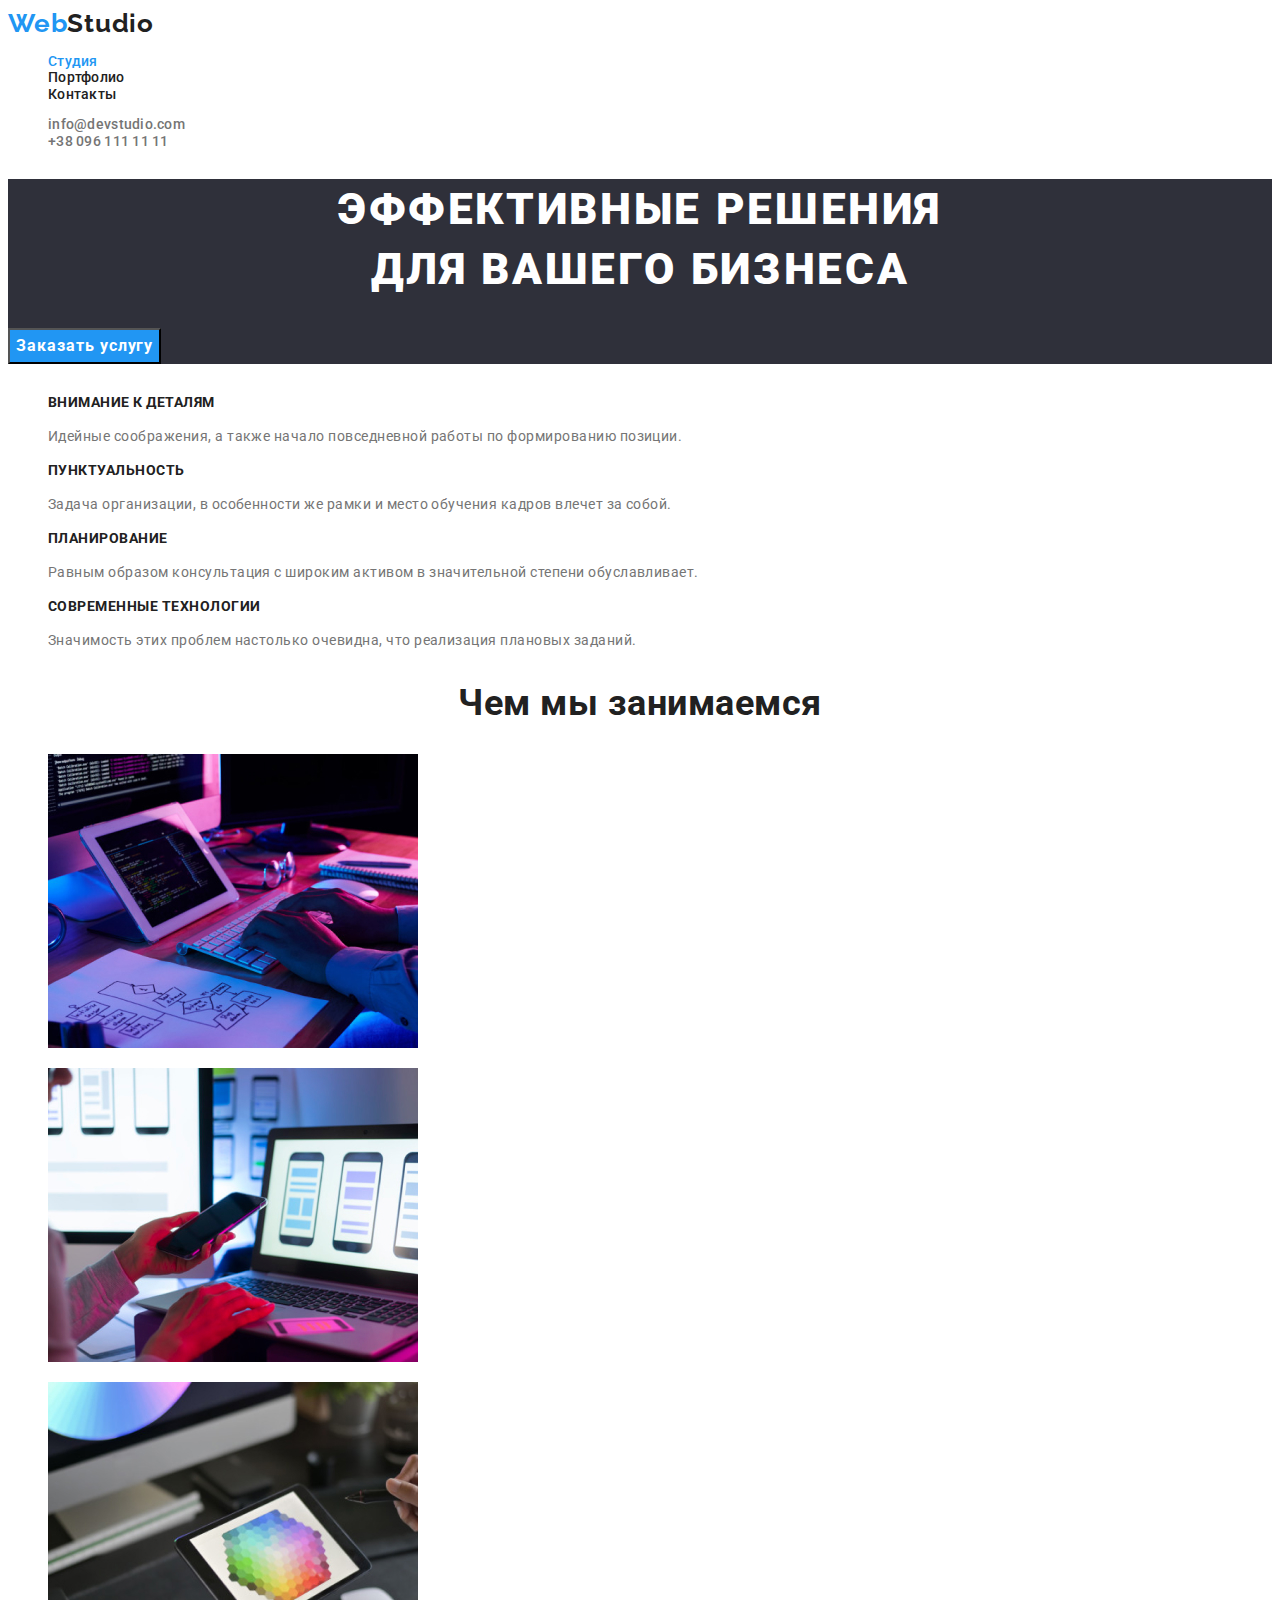
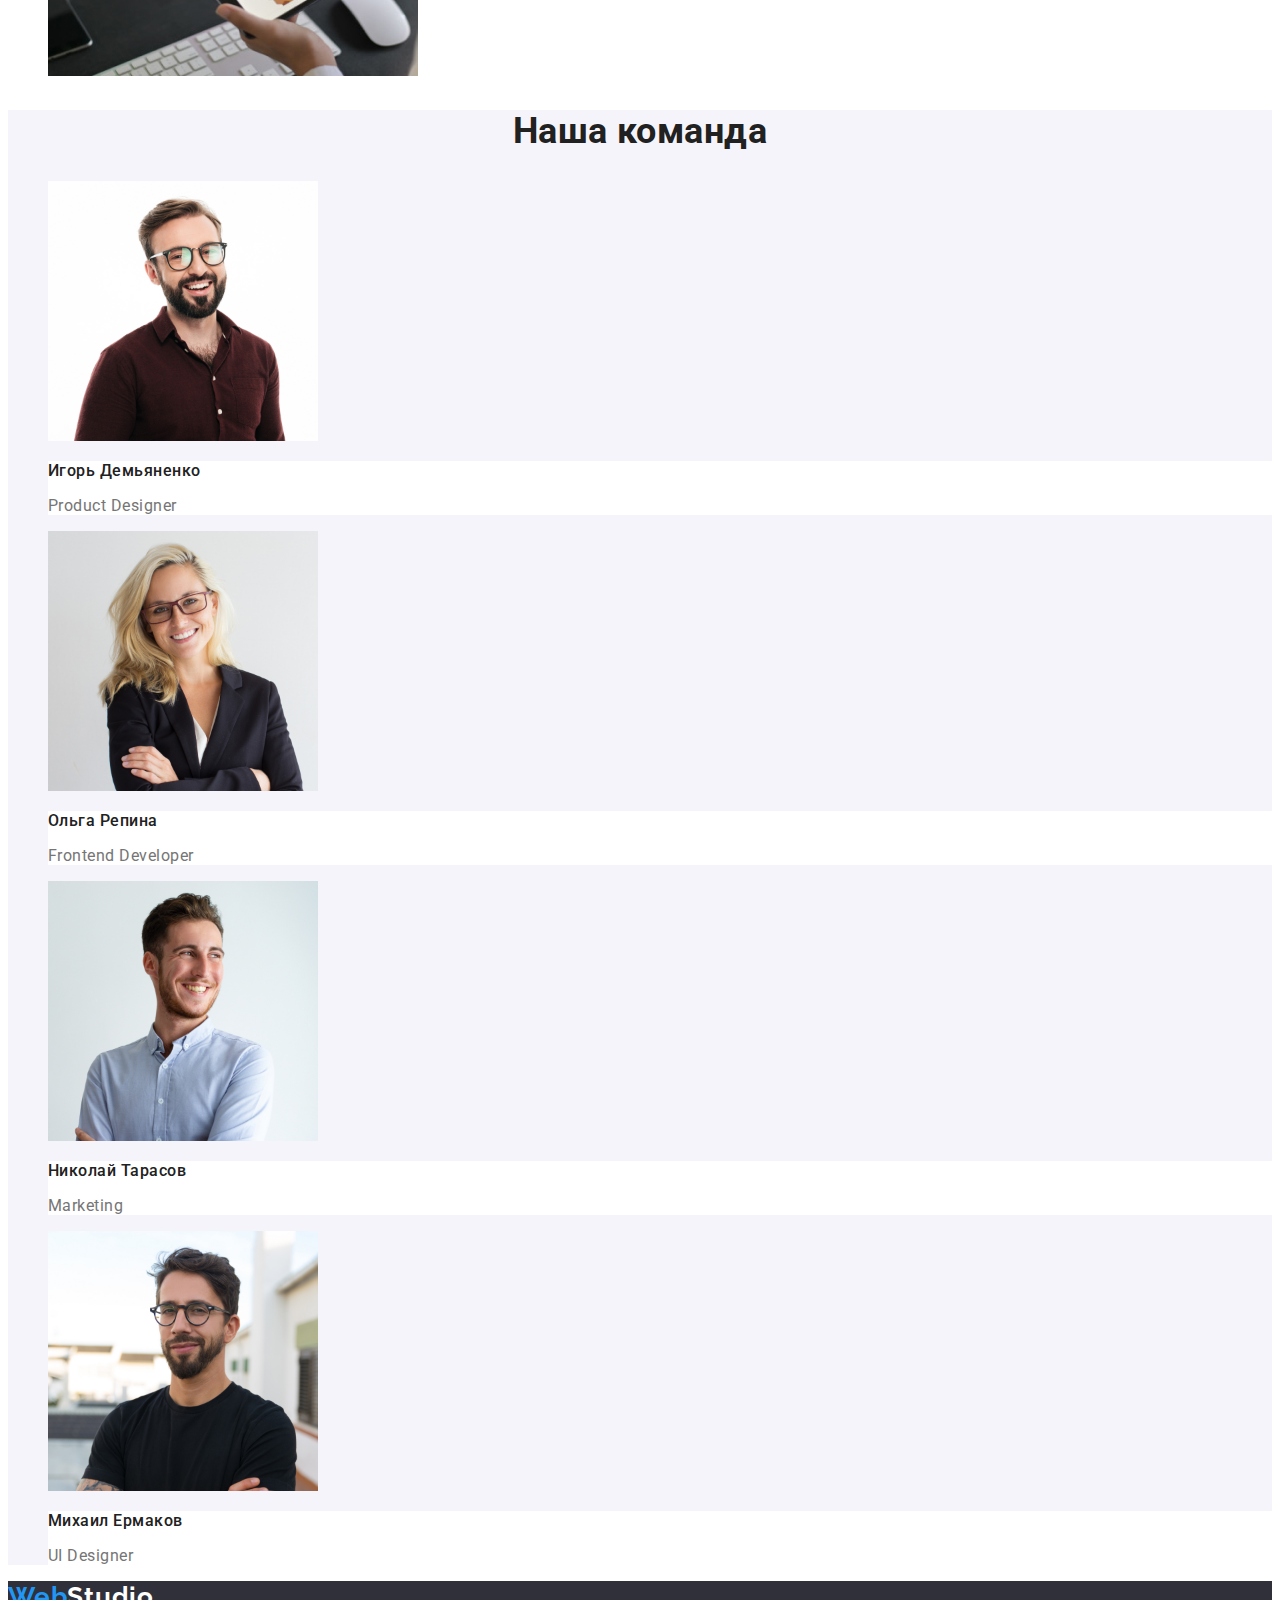
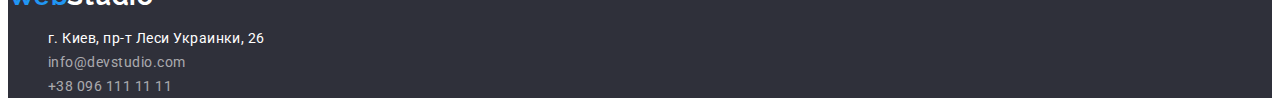
==== index.html @ 6da83bcd "start" ====
<!DOCTYPE html>
<html lang="ru">
<head>
    <meta charset="UTF-8">
    <meta name="viewport" content="width=device-width, initial-scale=1.0">
    <title>HTML</title>
    <link rel="preconnect" href="https://fonts.gstatic.com">
    <link rel="preconnect" href="https://fonts.gstatic.com">
    <link href="https://fonts.googleapis.com/css2?family=Raleway:wght@700&family=Roboto:wght@400;500;700;900&display=swap" rel="stylesheet">
    <link rel="stylesheet" href="./css/style.css">    
</head>
<body>
    <!--Хедер-->
    <header class="page-header">        
        <nav>
            <a class="logo" href=""><span class="logo-blue">Web</span><span class="logo-black">Studio</span></a>
            <ul class="site-nav list">                
                <li><a href="" class="link current">Студия</a></li>
                <li><a href="./portfolio.html" class="link">Портфолио</a></li>
                <li><a href="" class="link">Контакты</a></li>
            </ul>
        </nav>
        <ul class="auth-nav list">
           <li><a href="info@devstudio.com"  class="link">info@devstudio.com</a></li>
           <li><a href="tel:+380961111111"  class="link">+38 096 111 11 11</a></li>
        </ul>

    </header>
    <main>
        <!--Секция "Герой"-->
        <section class="hero" >
            <h1 class="hero-title">Эффективные решения <br> для вашего бизнеса</h1>
            <button type="button" class="button"><span>Заказать услугу</span></button>
        </section>
        <!--Features-->
        <section class="section features">
            <h2 class="section-title"></h2>
            <ul class="feature-list">
                <li>
                    <h3 class="title">внимание к деталям</h3>
                    <p class="text">Идейные соображения, а также начало повседневной работы по формированию позиции.</p>
                </li>
                <li>
                    <h3 class="title">Пунктуальность</h3>
                    <p class="text">Задача организации, в особенности же рамки и место обучения кадров влечет за собой.</p>
                 </li>
                <li>
                    <h3 class="title">Планирование</h3>
                    <p class="text">Равным образом консультация с широким активом в значительной степени обуславливает.</p>
                 </li>
                <li>
                    <h3 class="title">Современные технологии</h3>
                    <p class="text">Значимость этих проблем настолько очевидна, что реализация плановых заданий.</p>
                 </li>
            </ul>
        </section>
        <!--Чем мы занимаемcя-->
        <section class="section progects">
            <h2 class="section-title">Чем мы занимаемся</h2>
            <ul>
                <li>
                    <img src="images/box1.jpg" alt="box1" width="370">
                </li>
            </ul>
            <ul>
                <li>
                    <img src="images/box2.jpg" alt="box2" width="370">
                </li>
            </ul>
            <ul>
                <li>
                    <img src="images/box3.jpg" alt="box3" width="370">
                </li>
            </ul>
        </section>
        <!--Наша команда-->
        <section  class="section team">
            <h2 class="section-title">Наша команда</h2>
            <ul>
                <li>
                    <img src="images/Igor_Demyanenko.jpg" alt="Игорь Демьяненко" width="270">
                   <div class="card">
                        <p class="name">Игорь Демьяненко</p>
                        <p class="position">Product Designer</p>                        
                    </div>
                </li>
                <li>
                    <img src="images/Olga_Repina.jpg" alt="Ольга Репина" width="270">
                   <div class="card">
                        <h3 class="name">Ольга Репина</h3>
                        <p class="position">Frontend Developer</p>                       
                    </div>
                </li>
                <li>
                    <img src="images/Nikolay_Tarasov.jpg" alt="Николай Тарасов" width="270">
                   <div class="card">
                        <h3 class="name">Николай Тарасов</h3>
                        <p class="position">Marketing</p>                        
                    </div>
                </li>
                <li>
                    <img src="images/Mihail_Yermakov.jpg" alt="Михаил Ермаков" width="270">
                   <div class="card">
                        <h3 class="name">Михаил Ермаков</h3>
                        <p class="position">UI Designer</p>                        
                    </div>
                </li>
            </ul>
           
        </section>
    </main>
    <!--Подвал-->
    <footer class="page-footer">
        <a class="logo" href=""><span class="logo-blue">Web</span><span class="logo-white">Studio</span></a>
        <address>
            <ul class="footer">
                 <li><a href="" class="address-link">г. Киев, пр-т Леси Украинки, 26</a></li>                    
                <li><a href="info@devstudio.com" class="link">info@devstudio.com</a></li>
                <li><a href="tel:+380961111111" class="link">+38 096 111 11 11</a></li>
            </ul>
        </address>
    </footer>
</body>
</html>
---- css/style.css ----
/*Цвет лого
черный #000000
синий #2196F3*/

/*цвет основного текста #757575 */

/* Вторичный текст #212121 */

/* фон секции Хедер, карточки команды #FFFFFF */

/*цвет акцента #2196F3 */

/* фон секций Особенности Чем мы занимаемся #E5E5E5
*/

/*вторичный цвет секция наша команда #F5F4FA */

/* задний фон */

/* фон секции Герой, Футер #2F303A */




/* foter
адрес #FFFFFF 100%
ссылки #FFFFFF 60% = rgba(255,255,255,0.6)
*/

:root{
    --primary-text-color: #757575;
    --title-text-color: #212121;
    --blue-color: #2196F3;
    --footer-link: rgba(255,255,255,0.6);
    --primary-white-color: #FFFFFF; 
    --secondary--white-color: #F5F4FA;   
    --third-white-color: #E5E5E5;
    --primary-black-color: #2F303A;
}

body {
    font-family: 'Roboto', 'Roboto Condensed', 'Merriweather Sans', 'Arial', 'Helvetica', 'Tahoma', sans-serif;
    font-weight: normal;
    letter-spacing: 0.03em;
    color: var(--primary-text-color);
    background-color: var(--primary-white-color);
    
}

.logo {
    font-family: 'Raleway', 'EB Garamond', 'Libre Baskerville', serif;
    font-weight: 700;
    font-size: 26px;
    line-height: 1.1925;
    letter-spacing: 0.03em;
}
.page-header .logo-blue { 
    color: var(--blue-color); 
}
.page-header .logo-black {
    color: var(--title-text-color);
 }
.page-footer .logo-blue { 
    color: var(--blue-color);
}
.page-footer .logo-white {
    color: var(--primary-white-color);
 }

ul { list-style: none; }

a { text-decoration: none; } 

/* Site nav */

.list{
    font-weight: 500;
    font-size: 14px;
    line-height: 1.172;
    letter-spacing: 0.02em;
}

.site-nav .link {
    color: var(--title-text-color);
}

.site-nav .link:hover,
.site-nav .link:focus {
    color: var(--blue-color);
}

.site-nav .link.current {
    color: var(--blue-color);
}

.auth-nav .link {
    color: var(--primary-text-color);
}

.auth-nav .link:hover,
.auth-nav .link:focus {
    color: var(--blue-color);
}

/* Hero */

.hero-title {
    font-weight: 900;
    font-size: 44px;
    line-height: 1.364;
    letter-spacing: 0.06em;
    text-transform: uppercase;
    text-align: center;
    color: var(--primary-white-color); 
}

.hero {
    background-color: var(--primary-black-color);
}

/*Button*/


.hero .button,
.hero > span {
    font-family: inherit;
    font-style: normal;
    font-weight: 700;
    font-size: 16px;
    line-height: 1.875;
    letter-spacing: 0.06em; 
    color: var(--primary-white-color);
    background-color: var(--blue-color);
       
}

.hero .button:hover,
.hero .button:focus {
    color: var(--title-text-color);
    background-color: var(--secondary--white-color);
}

/* Features */

.feature-list .title {
    font-weight: 700;
    font-size: 14px;
    line-height: 1.14286;
    text-transform:uppercase;
    color: var(--title-text-color);
    
}

.feature-list .text{
    font-size: 14px;
    line-height: 1.7143;   
}

.section.features,
.section.progects {
    background-color: var(--primary-white-color);
}

/* Чем мы занимаемcя */
.section-title {
    font-weight: 700;
    font-size: 36px;
    line-height: 1.166666666;
    text-align: center;
    color: var(--title-text-color);
}

/* Team */

.card .name{
    font-weight: 500;
    font-size: 16px;
    line-height: 1.1875;
    color: var(--title-text-color);
}

.card .position{
    font-size: 16px;
    line-height: 1.1875;
}
section.team {
    background-color: var(--secondary--white-color);
}

section .card {
    background-color: var(--primary-white-color);
}

/* Footer */

.footer {
    font-style: normal;
    font-size: 14px;
    line-height: 1.7143;
}
.footer .address-link {
    color: var(--primary-white-color);
}
.footer .link {
    color: var(--footer-link);
}

.page-footer {
    background-color: var(--primary-black-color);
}

/* Page-2*/

/* Чем мы занимаемcя */
 
.site-buttons .button,
.site-buttons > span {
    font-family: inherit;
    font-style: normal;
    font-weight: 500;
    font-size: 16px;
    line-height: 1.625;
    letter-spacing: 0.03em;
    color: var(--title-text-color);
    background-color: var(--secondary--white-color);
        
}

 .site-buttons .button:hover,
 .site-buttons .button:focus {
    color: var(--primary-white-color);
    background-color: var(--blue-color);
}

/* Портфолио */

.section-title-progects {
    font-weight: 700;
    font-size: 18px;
    line-height: 2;
    letter-spacing: 0.06em;
    color: var(--title-text-color);
     
}

.section-progects-content{
    font-size: 16px;
    line-height: 1.875;
}
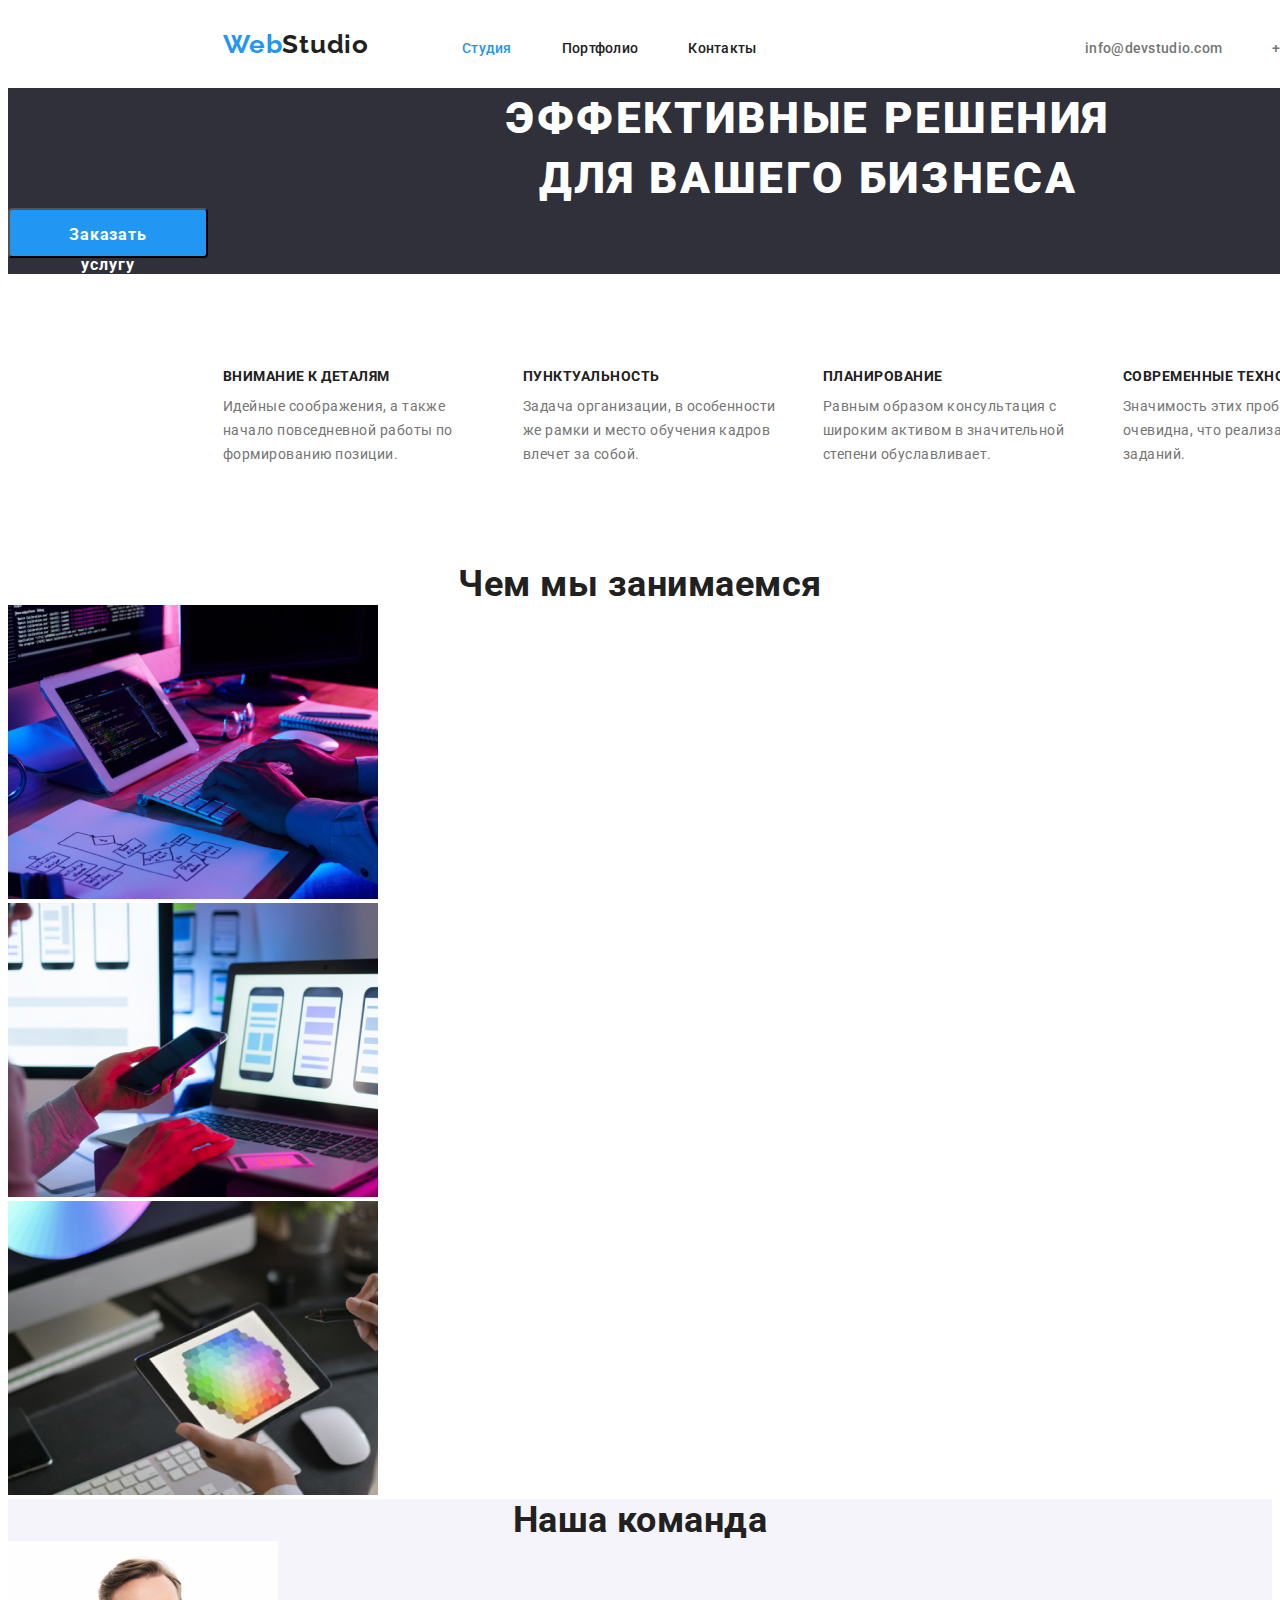
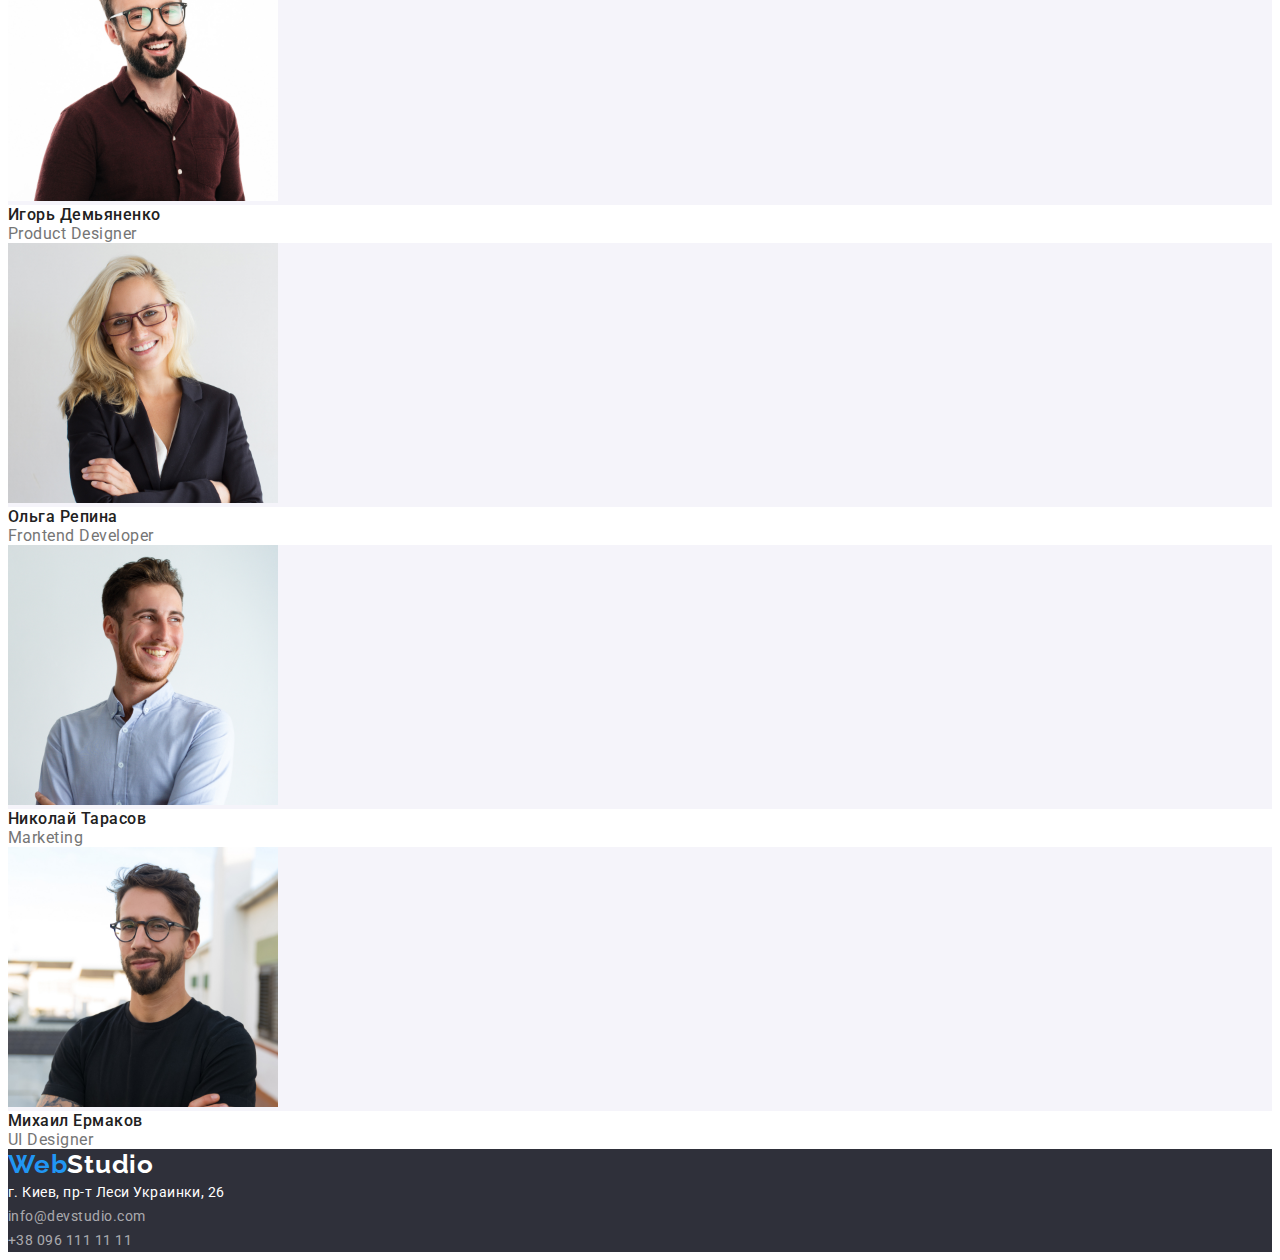
==== commit 00e36928: "flex (fatures)" ====
--- a/index.html
+++ b/index.html
@@ -5,25 +5,28 @@
     <meta name="viewport" content="width=device-width, initial-scale=1.0">
     <title>HTML</title>
     <link rel="preconnect" href="https://fonts.gstatic.com">
-    <link rel="preconnect" href="https://fonts.gstatic.com">
     <link href="https://fonts.googleapis.com/css2?family=Raleway:wght@700&family=Roboto:wght@400;500;700;900&display=swap" rel="stylesheet">
+    <link rel="stylesheet" href="https://cdnjs.cloudflare.com/ajax/libs/modern-normalize/1.0.0/modern-normalize.min.css" integrity="sha512-ISS7cAi1PEhQ8jnbJpJZMd29NlhNj4AWYyLOSp2CE/CsHxTCu+r+t0D2yoJudVrd0/8fTVPUVDzY5Tvli75u/g==" crossorigin="anonymous" />
     <link rel="stylesheet" href="./css/style.css">    
 </head>
 <body>
     <!--Хедер-->
-    <header class="page-header">        
-        <nav>
+    <header class="page-header">         
+        <nav class="main-nav">
             <a class="logo" href=""><span class="logo-blue">Web</span><span class="logo-black">Studio</span></a>
-            <ul class="site-nav list">                
-                <li><a href="" class="link current">Студия</a></li>
-                <li><a href="./portfolio.html" class="link">Портфолио</a></li>
-                <li><a href="" class="link">Контакты</a></li>
+            
+            <ul class="site-nav list">
+                <li class="item"><a href="" class="link current">Студия</a></li>                
+                <li class="item"><a href="./portfolio.html" class="link">Портфолио</a></li>
+                <li class="item"><a href="" class="link">Контакты</a></li>                
             </ul>
+            
+            <ul class="auth-nav list">
+                <li class="item"><a href="info@devstudio.com"  class="link">info@devstudio.com</a></li>
+                <li class="item"><a href="tel:+380961111111"  class="link">+38 096 111 11 11</a></li>
+             </ul>
         </nav>
-        <ul class="auth-nav list">
-           <li><a href="info@devstudio.com"  class="link">info@devstudio.com</a></li>
-           <li><a href="tel:+380961111111"  class="link">+38 096 111 11 11</a></li>
-        </ul>
+        
 
     </header>
     <main>
@@ -36,19 +39,19 @@
         <section class="section features">
             <h2 class="section-title"></h2>
             <ul class="feature-list">
-                <li>
+                <li class="feature card">
                     <h3 class="title">внимание к деталям</h3>
                     <p class="text">Идейные соображения, а также начало повседневной работы по формированию позиции.</p>
                 </li>
-                <li>
+                <li class="feature card">
                     <h3 class="title">Пунктуальность</h3>
                     <p class="text">Задача организации, в особенности же рамки и место обучения кадров влечет за собой.</p>
                  </li>
-                <li>
+                <li class="feature card">
                     <h3 class="title">Планирование</h3>
                     <p class="text">Равным образом консультация с широким активом в значительной степени обуславливает.</p>
                  </li>
-                <li>
+                <li class="feature card">
                     <h3 class="title">Современные технологии</h3>
                     <p class="text">Значимость этих проблем настолько очевидна, что реализация плановых заданий.</p>
                  </li>
--- a/css/style.css
+++ b/css/style.css
@@ -26,6 +26,24 @@
 адрес #FFFFFF 100%
 ссылки #FFFFFF 60% = rgba(255,255,255,0.6)
 */
+
+html {
+    box-sizing: border-box;
+}
+*,
+*::before,
+*::after {
+    box-sizing: inherit;
+}
+
+h1,
+h2,
+h3,
+p,
+li {
+    margin: 0;
+    padding: 0;
+}
 
 :root{
     --primary-text-color: #757575;
@@ -47,6 +65,10 @@
     
 }
 
+.page-header {
+    display: flexbox;
+    justify-content: center;
+}
 .logo {
     font-family: 'Raleway', 'EB Garamond', 'Libre Baskerville', serif;
     font-weight: 700;
@@ -67,11 +89,45 @@
     color: var(--primary-white-color);
  }
 
-ul { list-style: none; }
+ul {
+    padding: 0;
+    margin: 0;
+    list-style: none;
+}
 
 a { text-decoration: none; } 
 
 /* Site nav */
+
+.page-header {
+    width: 1600px;
+}
+
+.main-nav {
+    display: flex;
+    align-items: baseline;    
+    margin-left: 215px;
+    margin-right: 215px;    
+}
+
+.site-nav {
+    display: flex; 
+    margin-left: 93px;
+
+}
+
+.site-nav .item + .item {    
+    margin-left: 50px;
+}
+
+.auth-nav {
+    display: flex;  
+    margin-left: auto;   
+}
+
+.auth-nav .item + .item {    
+    margin-left: 50px;
+}
 
 .list{
     font-weight: 500;
@@ -81,6 +137,10 @@
 }
 
 .site-nav .link {
+    display: block;
+    padding-top: 32px;
+    padding-bottom: 32px;
+
     color: var(--title-text-color);
 }
 
@@ -114,12 +174,31 @@
     color: var(--primary-white-color); 
 }
 
-.hero {
+.hero {    
+    width: 1600px;
+    height: 600;
+    
+    display: box;
+    justify-content: center;
+
     background-color: var(--primary-black-color);
 }
 
+.section .hero {
+    display: box;
+
+}
+
 /*Button*/
 
+.button {
+    display: flexbox;
+    justify-content: center;
+    padding: 20px 40px;
+    width: 200px;
+    height: 50px;
+    border-radius: 4px;
+}
 
 .hero .button,
 .hero > span {
@@ -131,16 +210,50 @@
     letter-spacing: 0.06em; 
     color: var(--primary-white-color);
     background-color: var(--blue-color);
+
+    display: flexbox;
+    justify-content: center;
+    padding: 10px 32px;
+    border-radius: 4px;
+    
        
 }
+
 
 .hero .button:hover,
 .hero .button:focus {
     color: var(--title-text-color);
     background-color: var(--secondary--white-color);
+
+    display: flexbox;
+    justify-content: center;
+    padding: 20px 40px;
+    border-radius: 4px;
 }
 
 /* Features */
+.feature-list {
+    display: flex;
+    flex-wrap: wrap;
+    width: 1600px;
+    margin-top: 94px;
+    margin-bottom: 94px;
+    margin-left: 215px;
+    margin-right: 215px;
+}
+
+.features .card {
+    width:270px;
+    height: 101px;
+}
+
+.features .card + .card {
+    margin-left: 30px;
+}
+
+.features .title {
+    margin-bottom: 10px;
+}
 
 .feature-list .title {
     font-weight: 700;
@@ -230,6 +343,12 @@
  .site-buttons .button:focus {
     color: var(--primary-white-color);
     background-color: var(--blue-color);
+    
+}
+.site-buttons {
+    display: flex;
+    align-items: center;
+    padding: 6px 22px;
 }
 
 /* Портфолио */
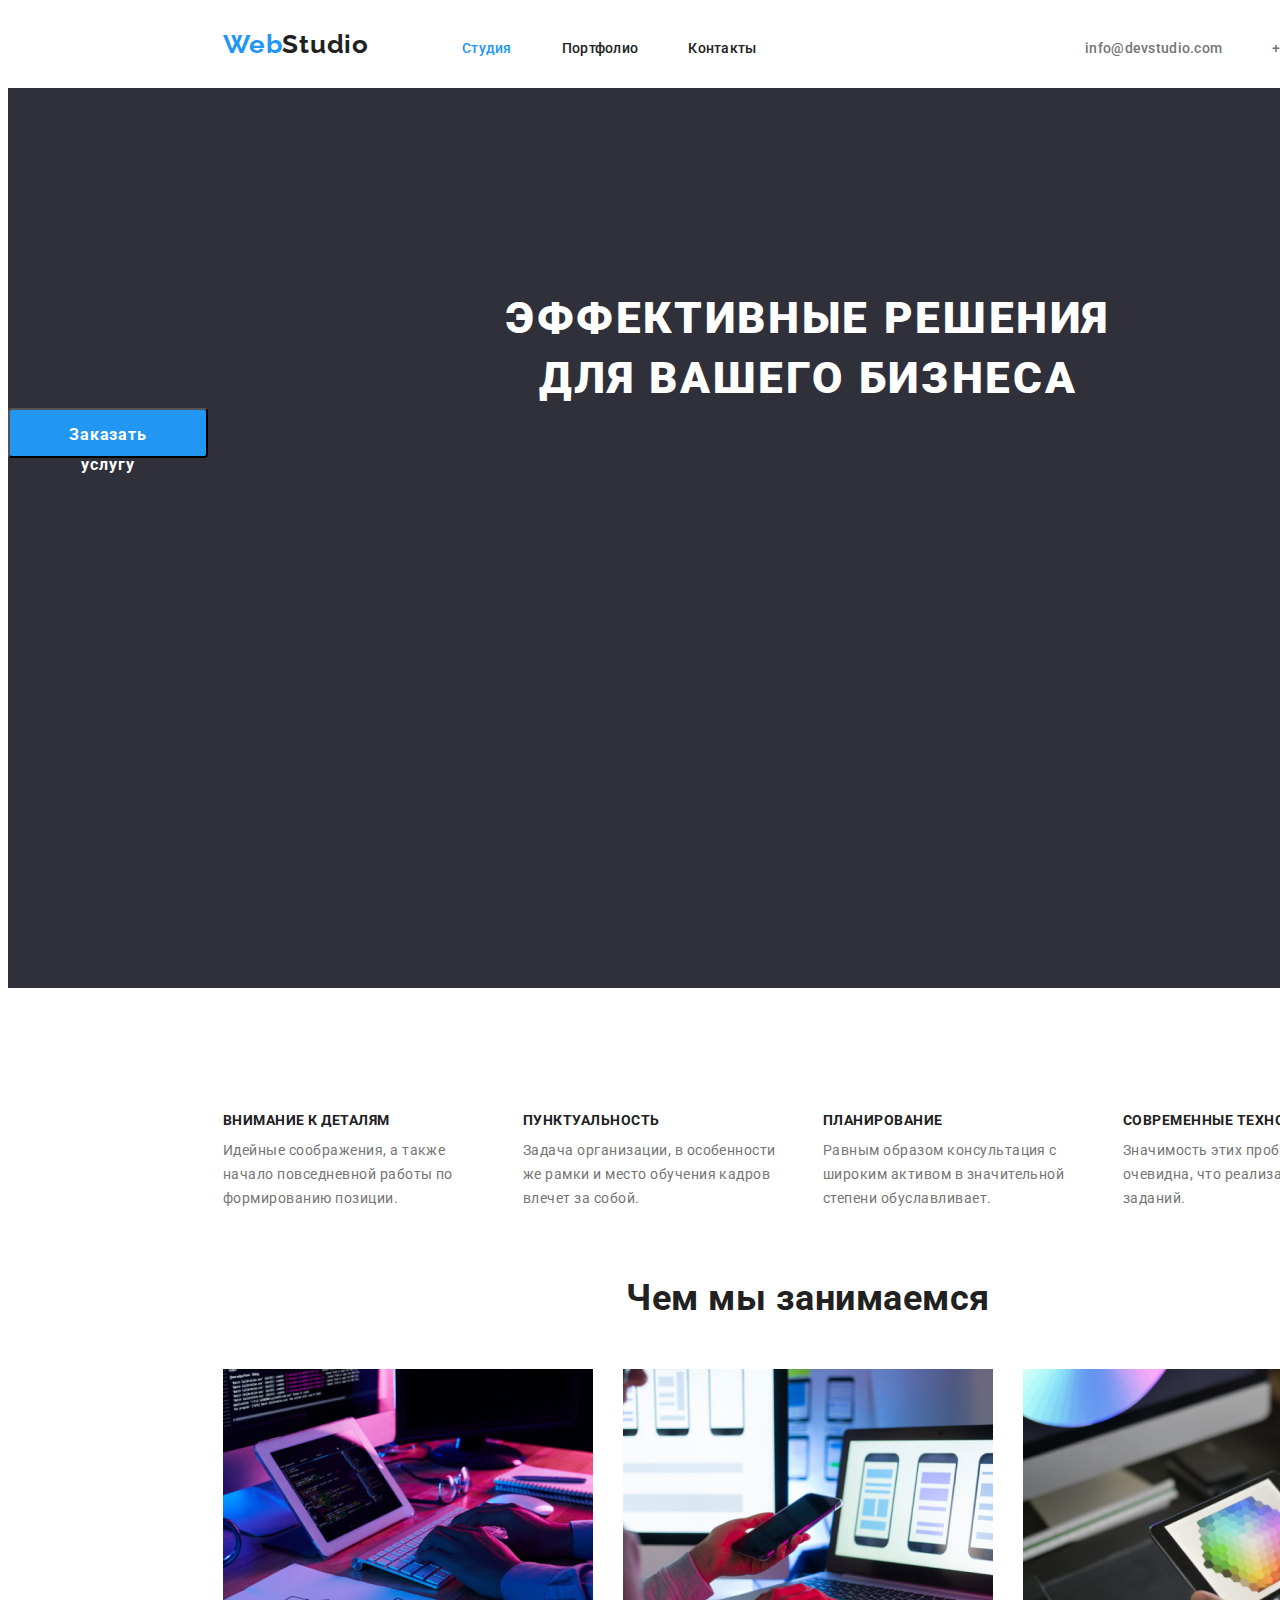
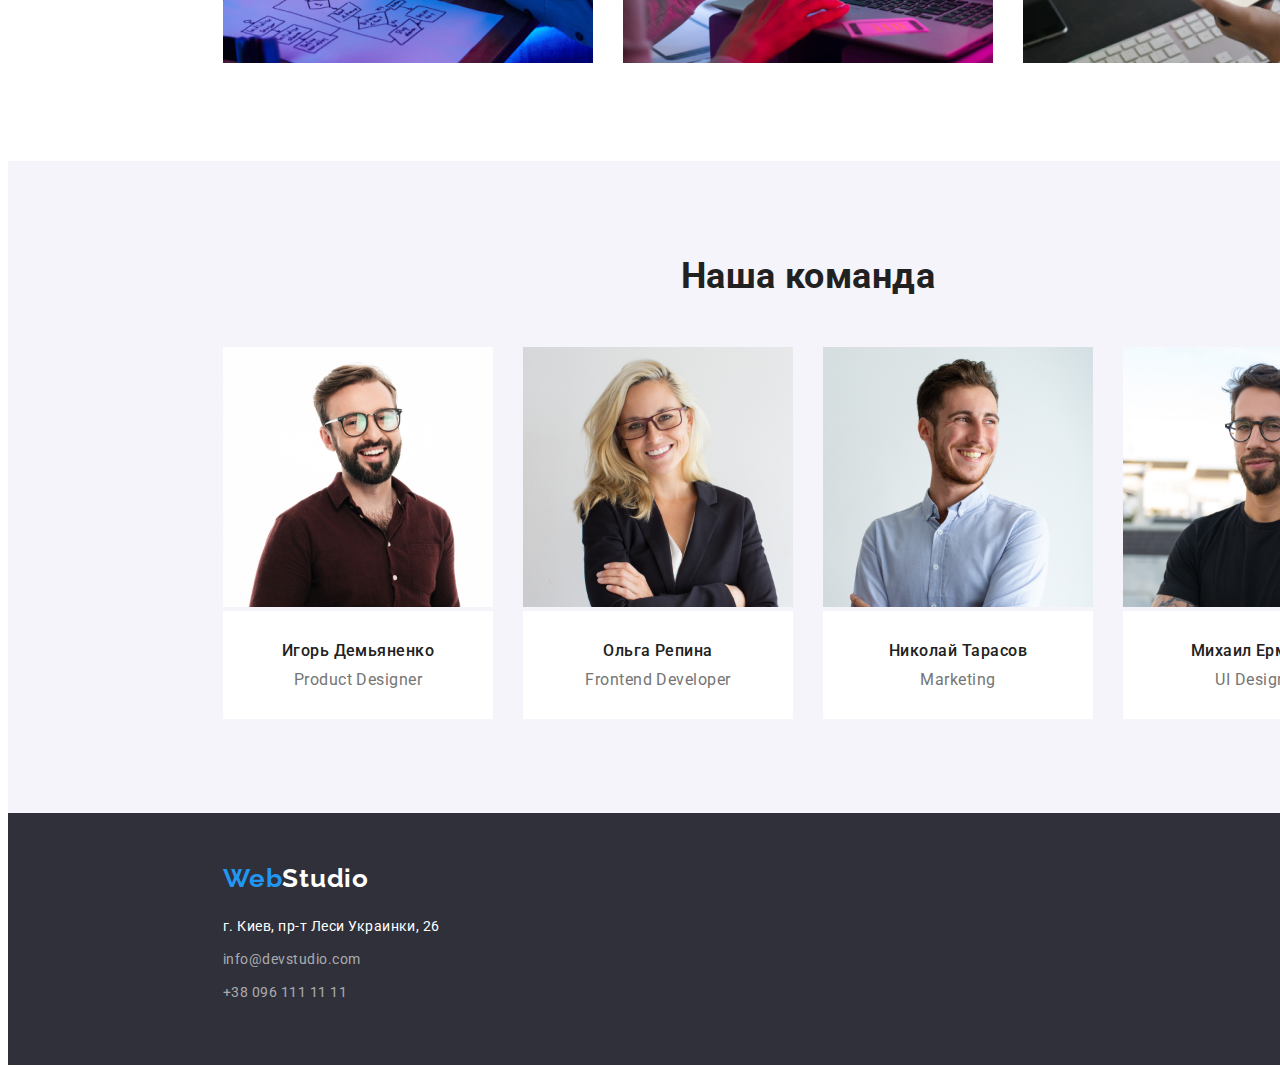
==== commit 65d844c1: "flex" ====
--- a/index.html
+++ b/index.html
@@ -60,26 +60,24 @@
         <!--Чем мы занимаемcя-->
         <section class="section progects">
             <h2 class="section-title">Чем мы занимаемся</h2>
-            <ul>
-                <li>
+
+            <ul class="progects-pictures">
+                <li class="progects pictures">
                     <img src="images/box1.jpg" alt="box1" width="370">
                 </li>
-            </ul>
-            <ul>
                 <li>
                     <img src="images/box2.jpg" alt="box2" width="370">
                 </li>
-            </ul>
-            <ul>
                 <li>
                     <img src="images/box3.jpg" alt="box3" width="370">
                 </li>
             </ul>
+
         </section>
         <!--Наша команда-->
         <section  class="section team">
             <h2 class="section-title">Наша команда</h2>
-            <ul>
+            <ul class="team-cards">
                 <li>
                     <img src="images/Igor_Demyanenko.jpg" alt="Игорь Демьяненко" width="270">
                    <div class="card">
@@ -117,7 +115,7 @@
         <a class="logo" href=""><span class="logo-blue">Web</span><span class="logo-white">Studio</span></a>
         <address>
             <ul class="footer">
-                 <li><a href="" class="address-link">г. Киев, пр-т Леси Украинки, 26</a></li>                    
+                <li><a href="" class="address-link">г. Киев, пр-т Леси Украинки, 26</a></li>                    
                 <li><a href="info@devstudio.com" class="link">info@devstudio.com</a></li>
                 <li><a href="tel:+380961111111" class="link">+38 096 111 11 11</a></li>
             </ul>
--- a/css/style.css
+++ b/css/style.css
@@ -29,6 +29,8 @@
 
 html {
     box-sizing: border-box;
+   margin:0:
+    padding: 0;
 }
 *,
 *::before,
@@ -40,7 +42,10 @@
 h2,
 h3,
 p,
-li {
+ul,
+li,
+img,
+a {
     margin: 0;
     padding: 0;
 }
@@ -57,6 +62,8 @@
 }
 
 body {
+    width: 1600px;
+
     font-family: 'Roboto', 'Roboto Condensed', 'Merriweather Sans', 'Arial', 'Helvetica', 'Tahoma', sans-serif;
     font-weight: normal;
     letter-spacing: 0.03em;
@@ -165,6 +172,7 @@
 /* Hero */
 
 .hero-title {
+    display: block;
     font-weight: 900;
     font-size: 44px;
     line-height: 1.364;
@@ -174,26 +182,27 @@
     color: var(--primary-white-color); 
 }
 
-.hero {    
+.hero {  
+  
+    display: box;
+    justify-content: center;
     width: 1600px;
-    height: 600;
-    
-    display: box;
-    justify-content: center;
+    height: 900px;
+    padding-top: 200px;
+    padding-bottom: 200px;
 
     background-color: var(--primary-black-color);
 }
 
-.section .hero {
-    display: box;
-
-}
+
 
 /*Button*/
 
 .button {
     display: flexbox;
     justify-content: center;
+    margin-left: auto;
+    margin-right: auto;
     padding: 20px 40px;
     width: 200px;
     height: 50px;
@@ -275,17 +284,85 @@
 }
 
 /* Чем мы занимаемcя */
-.section-title {
+
+.section .progects {
+    display: box;
+
+}
+
+.progects .section-title {    
+    
+    margin-bottom: 50px;   
+    text-align: center;
+
     font-weight: 700;
     font-size: 36px;
     line-height: 1.166666666;
+    
+    color: var(--title-text-color);
+}
+
+.progects-pictures {
+    display: flex;
+    justify-content: center;
+}
+
+.progects-pictures li + li {
+    margin-left: 30px;
+}
+
+.section.progects {
+    margin-bottom: 94px;   
+
+}
+
+/* Team */
+
+.section.team {
+    display: block; 
+    justify-content: center;   
+    padding-top: 94px;
+    padding-bottom: 94px;
+}
+
+.team .section-title {
+    display: block;
+    
+    text-align: center; 
+    width: 270px;   
+    margin-bottom: 50px;
+    margin-left: auto;
+    margin-right: auto;
+
+    font-weight: 700;
+    font-size: 36px;
+    line-height: 1.166666666;
+    
+    color: var(--title-text-color);
+}
+
+.team-cards li {
+    display: block;
+    width: 270px;  
     text-align: center;
-    color: var(--title-text-color);
-}
-
-/* Team */
+
+}
+
+.team-cards {
+    display: flex;
+    justify-content: center;
+}
+
+.team-cards li + li {
+    margin-left: 30px;
+}
+.team-cards img {
+    padding-bottom: 0px;
+}
 
 .card .name{
+    
+    padding-bottom: 10px;
     font-weight: 500;
     font-size: 16px;
     line-height: 1.1875;
@@ -301,16 +378,42 @@
 }
 
 section .card {
+    padding-top: 30px;
+    padding-bottom: 30px;
     background-color: var(--primary-white-color);
 }
 
 /* Footer */
 
-.footer {
+.page-footer {
+    height: 252px;
+}
+ 
+.page-footer .logo {
+    display: block;
+    padding-top: 50px;
+    padding-bottom: 20px;
+}
+
+.footer {    
+    margin-bottom: 60px;
     font-style: normal;
     font-size: 14px;
     line-height: 1.7143;
 }
+
+.footer li + li {
+    display: block;
+    margin-top: 9px;
+}
+
+.page-footer .logo,
+.page-footer .footer {
+    margin-left: 215px;
+ 
+ }
+ 
+ 
 .footer .address-link {
     color: var(--primary-white-color);
 }
@@ -353,16 +456,56 @@
 
 /* Портфолио */
 
+/*Buttons*/
+.site-buttons {
+    display: flex;
+    justify-content: center;
+    margin-top: 94px;
+    margin-bottom: 50px;
+}
+
+.site-buttons li + li {
+    margin-left: 30px;
+}
+
+
+/*Portfolio*/
+
+.section .portfolio {
+    display: box;
+    
+    width: 1170px;
+    /*height: 1360px;*/
+    
+}
+
+
 .section-title-progects {
+    text-align: center;
+    margin-top: 20px;
+    margin-bottom: 4px;
     font-weight: 700;
     font-size: 18px;
     line-height: 2;
     letter-spacing: 0.06em;
+
     color: var(--title-text-color);
      
 }
 
 .section-progects-content{
+    text-align: center;
     font-size: 16px;
     line-height: 1.875;
+}
+
+.portfolio ul{
+    display: flex;
+    flex-wrap: wrap;
+    justify-content: center;
+    width: 1170px;
+}
+
+.portfolio li + li {
+    margin-left: 30px;
 }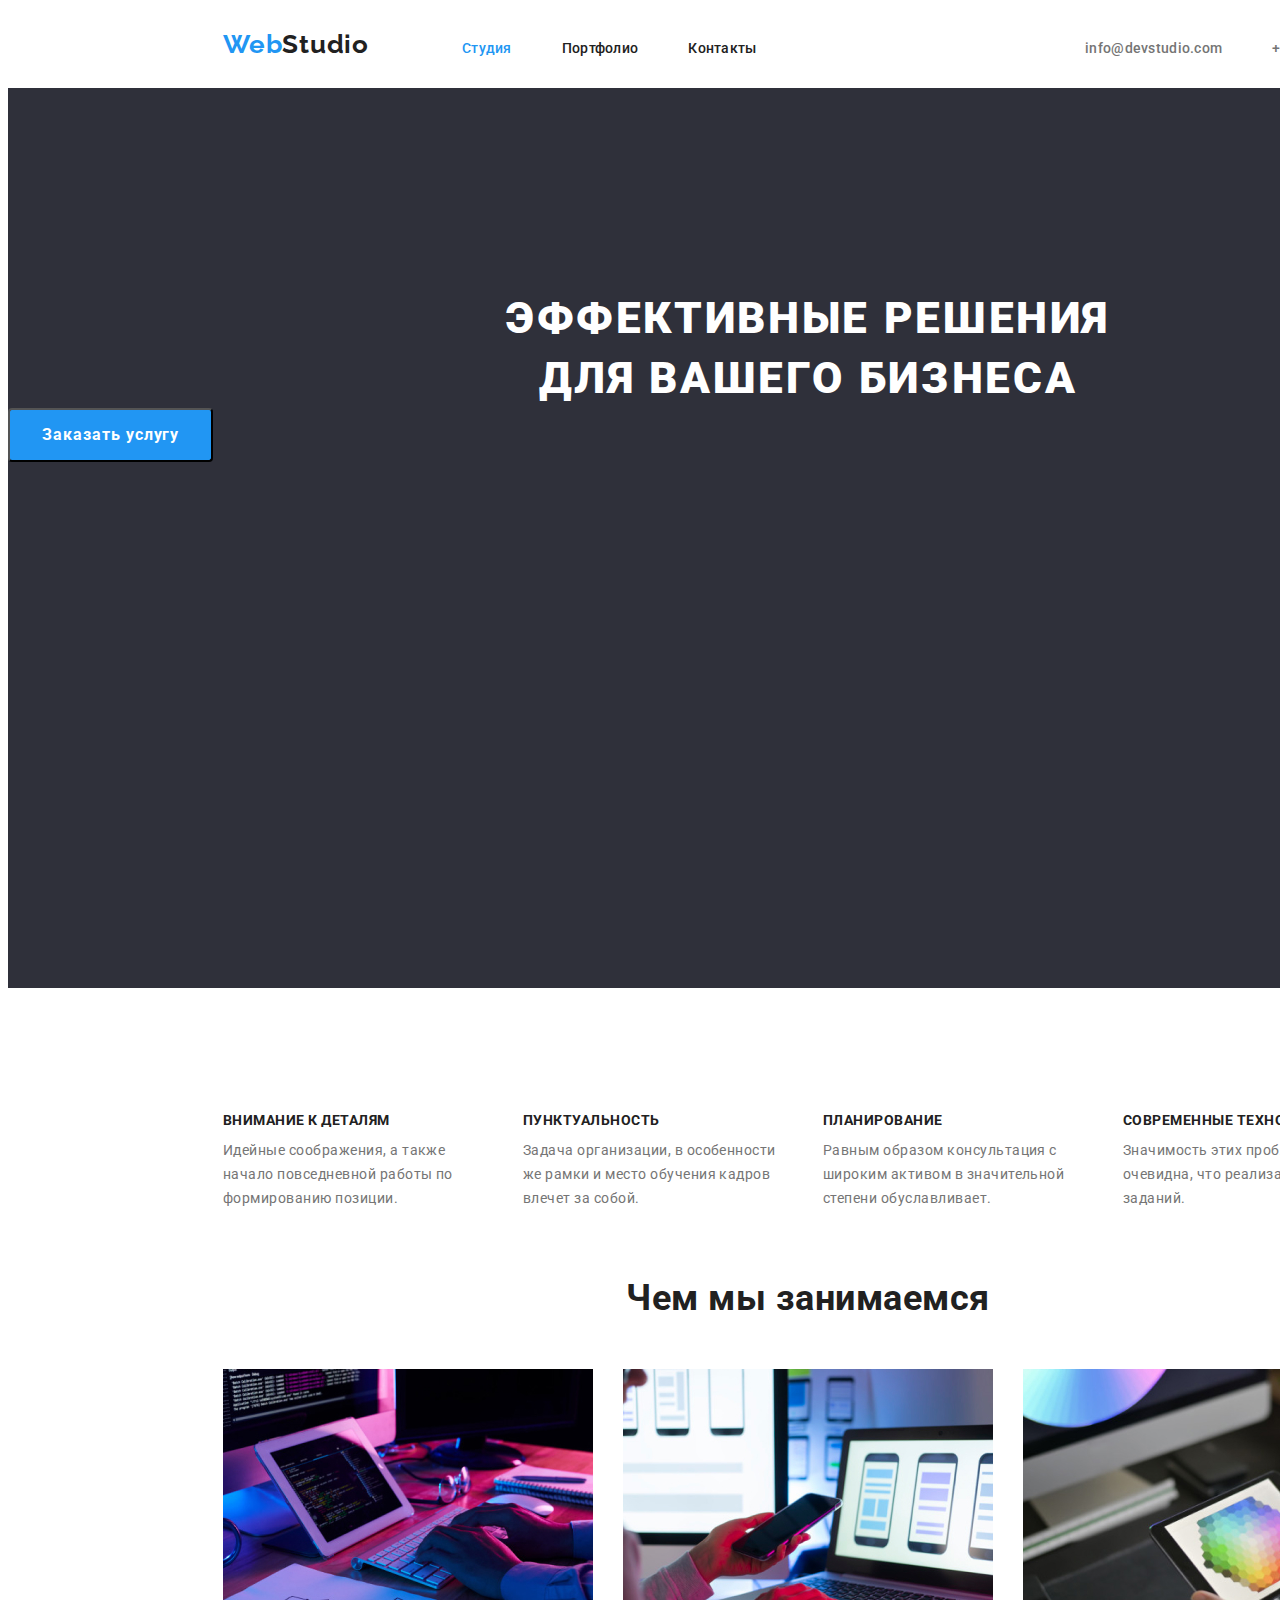
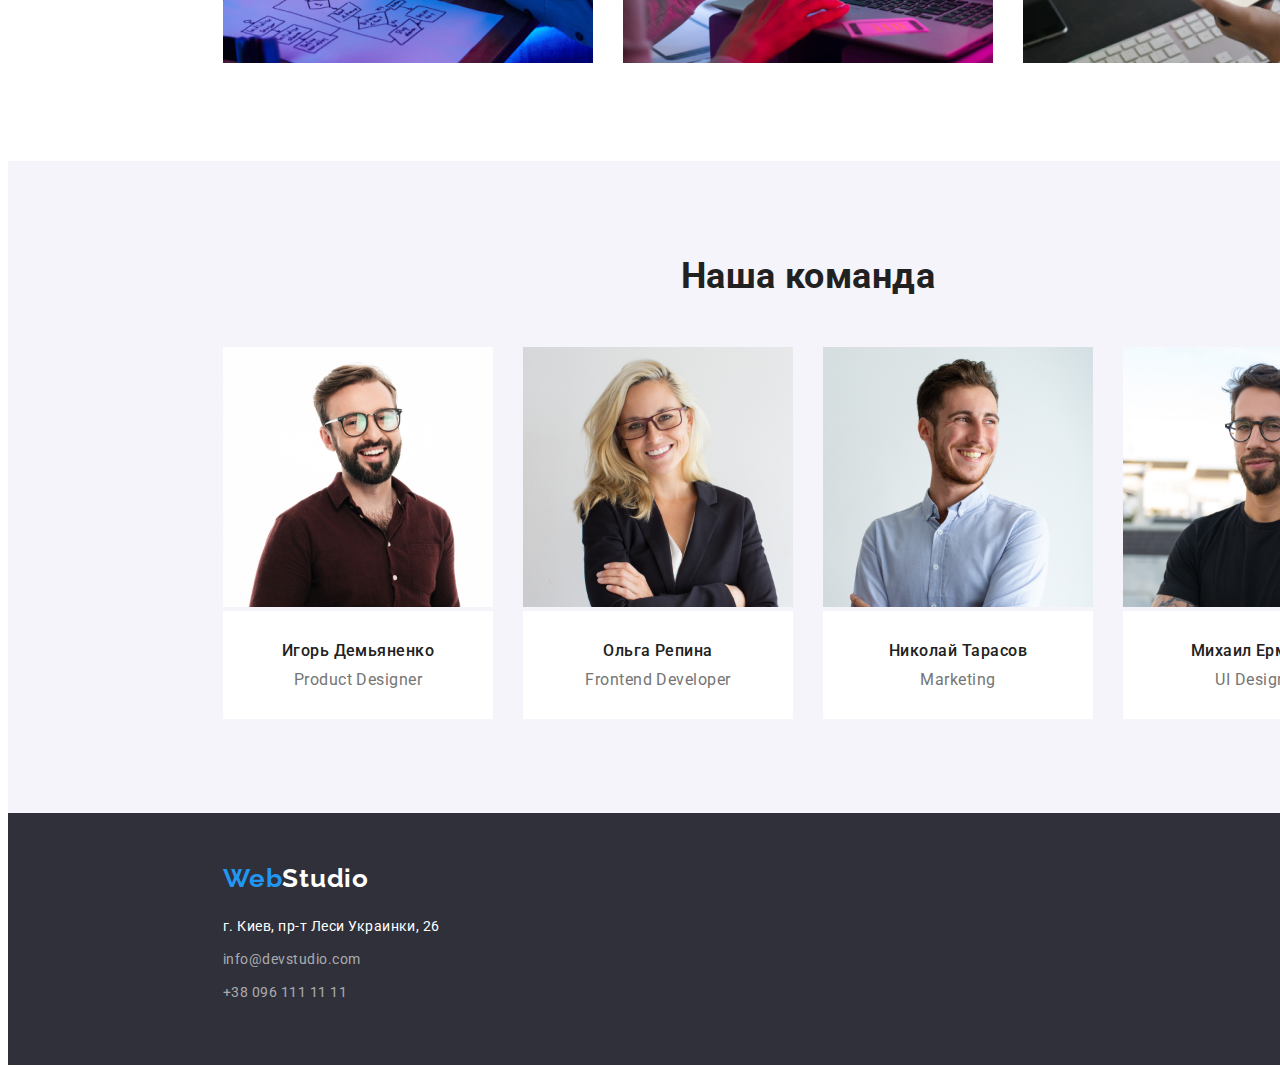
==== commit 8d011fd0: "button(index)" ====
--- a/index.html
+++ b/index.html
@@ -33,7 +33,7 @@
         <!--Секция "Герой"-->
         <section class="hero" >
             <h1 class="hero-title">Эффективные решения <br> для вашего бизнеса</h1>
-            <button type="button" class="button"><span>Заказать услугу</span></button>
+            <button type="button" class="hero-button"><span>Заказать услугу</span></button>
         </section>
         <!--Features-->
         <section class="section features">
--- a/css/style.css
+++ b/css/style.css
@@ -197,22 +197,28 @@
 
 
 /*Button*/
-
-.button {
-    display: flexbox;
+/*
+.hero-button {
+    display: box;
     justify-content: center;
     margin-left: auto;
     margin-right: auto;
-    padding: 20px 40px;
+    padding: 10px 32px;
+    
     width: 200px;
     height: 50px;
+    
     border-radius: 4px;
-}
-
-.hero .button,
-.hero > span {
+}*/
+
+.hero-button {
+    display: box;
+    justify-content: center;
+    margin-left: auto;
+    margin-right: auto;
     font-family: inherit;
     font-style: normal;
+    text-align: center;     
     font-weight: 700;
     font-size: 16px;
     line-height: 1.875;
@@ -229,14 +235,14 @@
 }
 
 
-.hero .button:hover,
-.hero .button:focus {
-    color: var(--title-text-color);
+.hero-button:hover,
+.hero-button:focus {
+    color: var(--blue-color);
     background-color: var(--secondary--white-color);
 
     display: flexbox;
     justify-content: center;
-    padding: 20px 40px;
+    padding: 10px 32px;
     border-radius: 4px;
 }
 
@@ -429,8 +435,10 @@
 
 /* Чем мы занимаемcя */
  
-.site-buttons .button,
+.site-buttons .site-button,
 .site-buttons > span {
+    padding: 6px 22px;
+    border-radius: 4px;
     font-family: inherit;
     font-style: normal;
     font-weight: 500;
@@ -442,10 +450,11 @@
         
 }
 
- .site-buttons .button:hover,
- .site-buttons .button:focus {
+ .site-buttons .site-button:hover,
+ .site-buttons .site-button:focus {
     color: var(--primary-white-color);
     background-color: var(--blue-color);
+
     
 }
 .site-buttons {
@@ -499,13 +508,22 @@
     line-height: 1.875;
 }
 
-.portfolio ul{
+.portfolio ul {
     display: flex;
     flex-wrap: wrap;
-    justify-content: center;
+    justify-content: center;    
     width: 1170px;
 }
 
-.portfolio li + li {
+.portfolio .section-card {
     margin-left: 30px;
-}+    margin-bottom: 30px;
+}
+
+.portfolio .section-card:nth-child(3n+1) {
+    margin-left: 0px;
+}
+.portfolio .section-card:nth-last-child(-n+3) {
+    margin-bottom: 94px;
+}
+
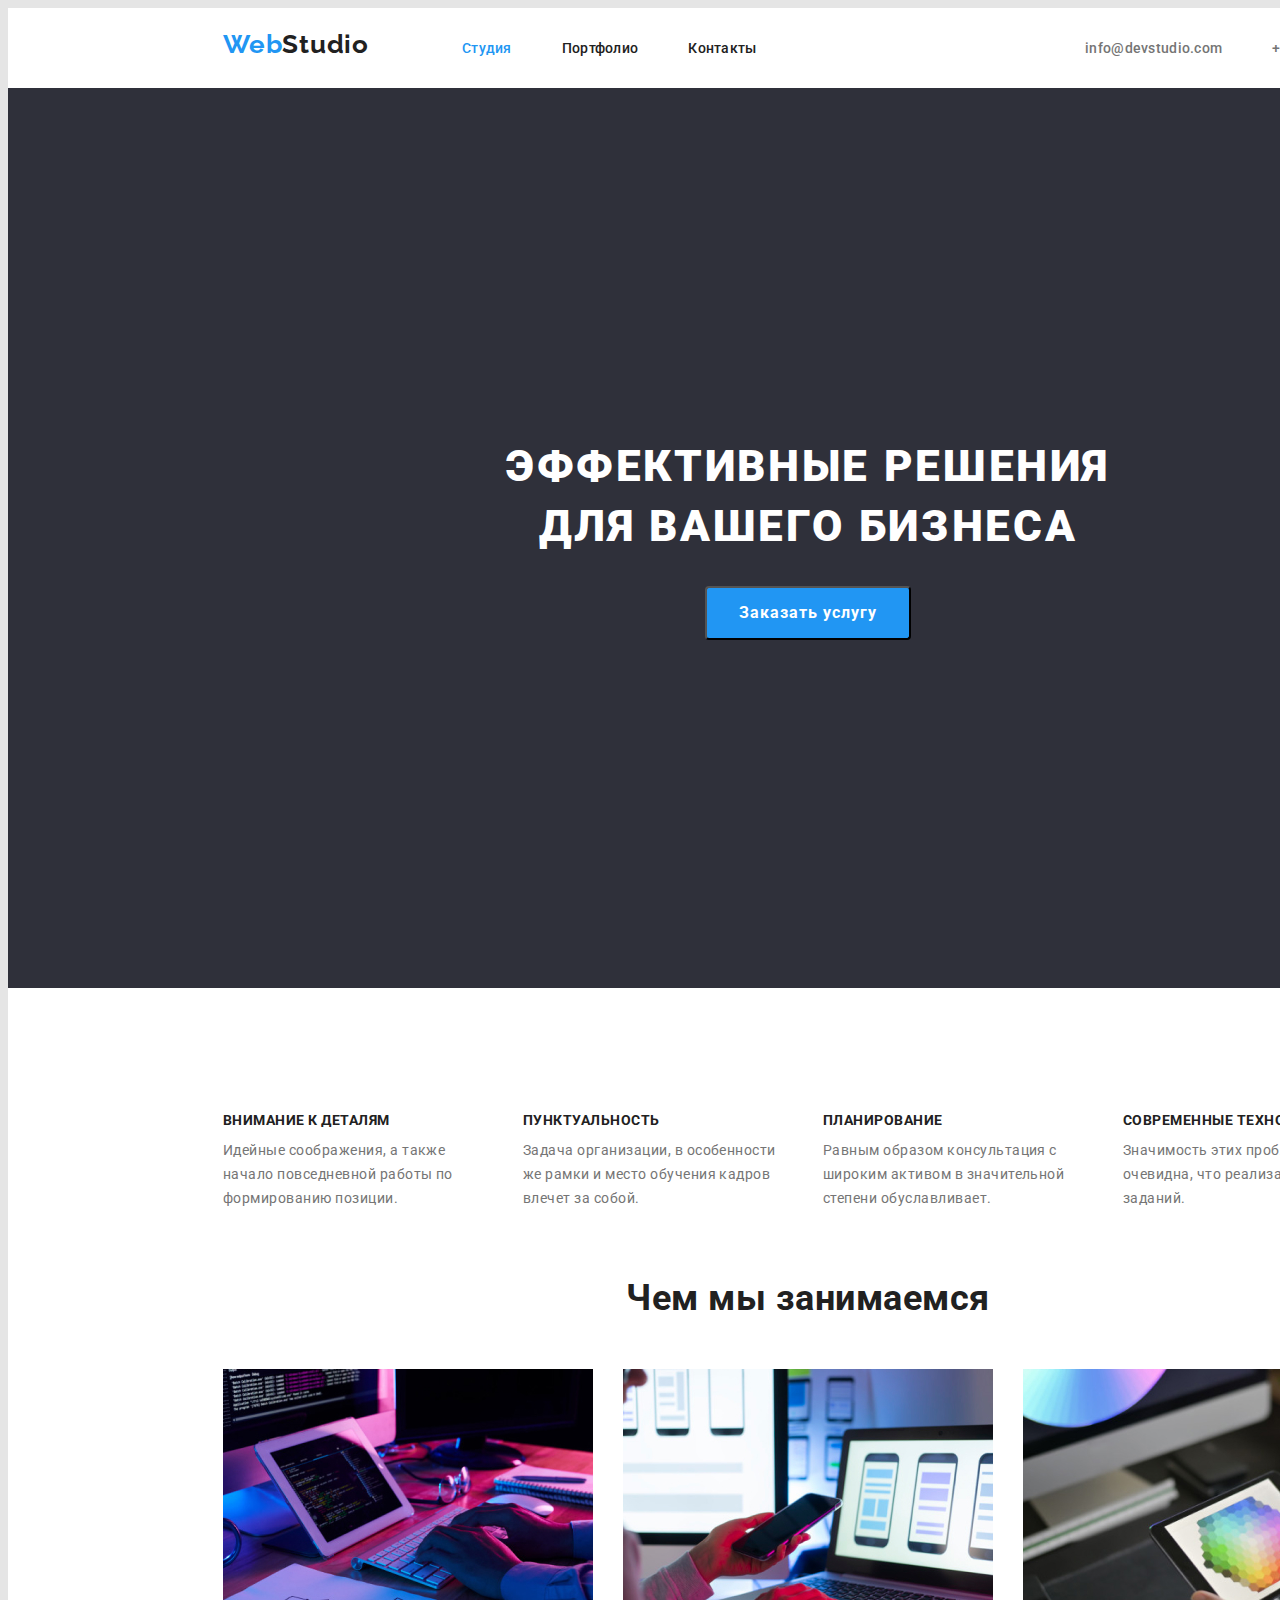
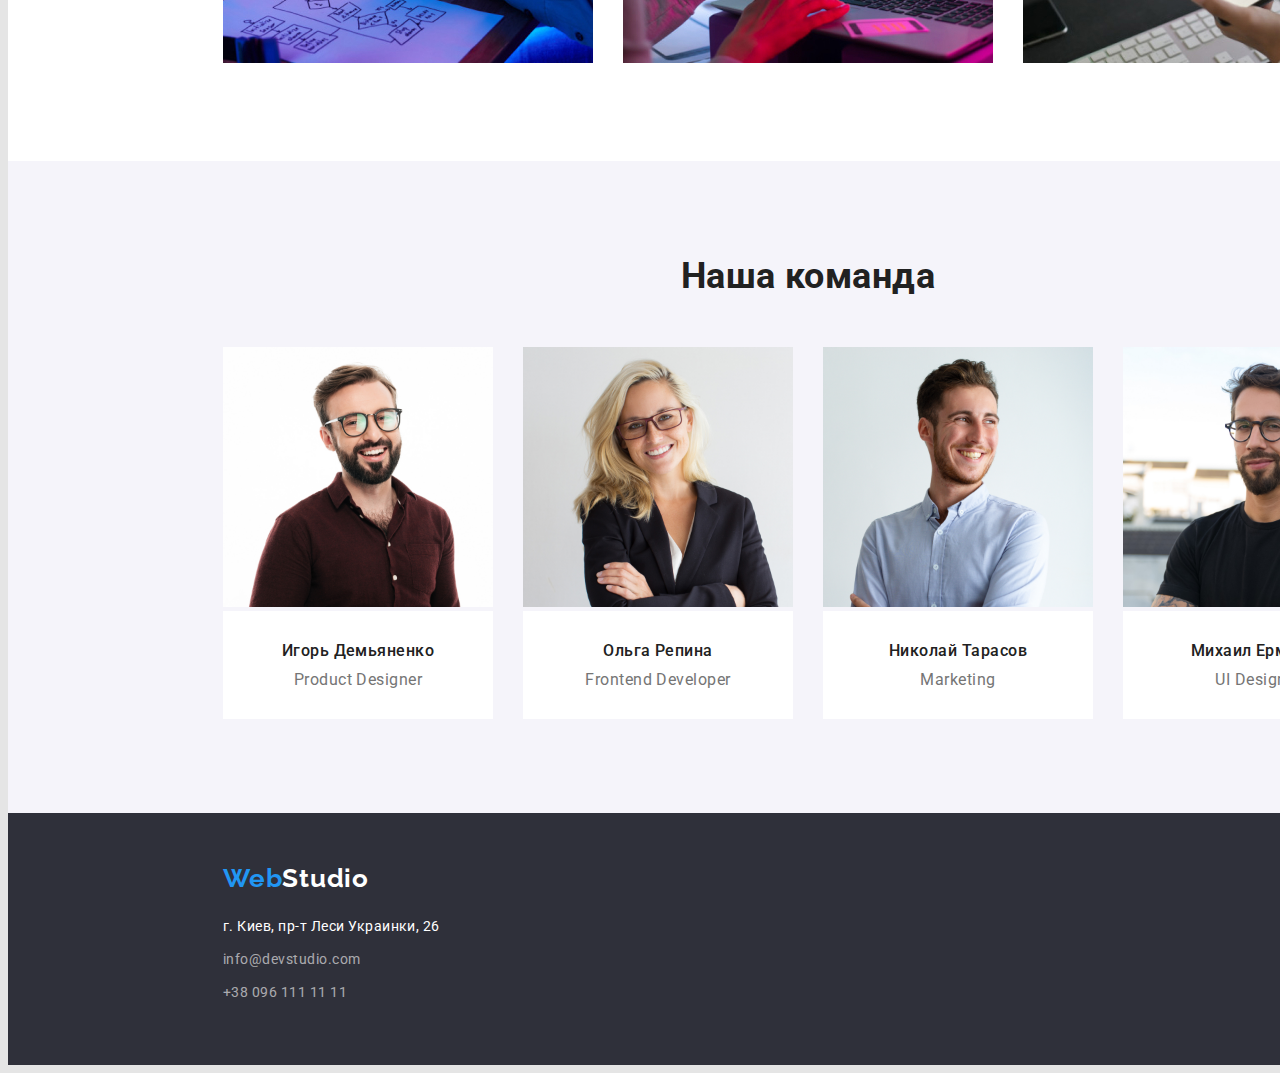
==== commit 12838d47: "after validation" ====
--- a/index.html
+++ b/index.html
@@ -37,7 +37,7 @@
         </section>
         <!--Features-->
         <section class="section features">
-            <h2 class="section-title"></h2>
+            <!--<h2 class="section-title"></h2>-->
             <ul class="feature-list">
                 <li class="feature card">
                     <h3 class="title">внимание к деталям</h3>
--- a/css/style.css
+++ b/css/style.css
@@ -29,8 +29,10 @@
 
 html {
     box-sizing: border-box;
-   margin:0:
+    width: 1600px;
+    margin:0;
     padding: 0;
+    background-color: var(--third-white-color);
 }
 *,
 *::before,
@@ -173,6 +175,7 @@
 
 .hero-title {
     display: block;
+    margin-bottom: 30px;
     font-weight: 900;
     font-size: 44px;
     line-height: 1.364;
@@ -184,12 +187,12 @@
 
 .hero {  
   
-    display: box;
+    display: flex;
+    flex-direction: column;
     justify-content: center;
     width: 1600px;
     height: 900px;
-    padding-top: 200px;
-    padding-bottom: 200px;
+    
 
     background-color: var(--primary-black-color);
 }
@@ -226,8 +229,7 @@
     color: var(--primary-white-color);
     background-color: var(--blue-color);
 
-    display: flexbox;
-    justify-content: center;
+    
     padding: 10px 32px;
     border-radius: 4px;
     
@@ -432,8 +434,26 @@
 }
 
 /* Page-2*/
-
+.section-portfolio {
+    box-sizing: border-box;
+    display: flex;
+    justify-content: center;
+}
+/*Header*/
+.page-header.portfolio{
+    border-bottom: 1px solid  #ECECEC;
+}
 /* Чем мы занимаемcя */
+.section.portfolio {
+
+    display: flex;
+    flex-direction: column;
+    justify-content: center;
+    width: 1170px;
+    align-items: center;
+    /*height: 1360px;*/
+    
+}
  
 .site-buttons .site-button,
 .site-buttons > span {
@@ -467,6 +487,7 @@
 
 /*Buttons*/
 .site-buttons {
+    box-sizing: border-box;
     display: flex;
     justify-content: center;
     margin-top: 94px;
@@ -480,13 +501,7 @@
 
 /*Portfolio*/
 
-.section .portfolio {
-    display: box;
-    
-    width: 1170px;
-    /*height: 1360px;*/
-    
-}
+
 
 
 .section-title-progects {
@@ -504,6 +519,7 @@
 
 .section-progects-content{
     text-align: center;
+    padding-bottom: 20px;
     font-size: 16px;
     line-height: 1.875;
 }
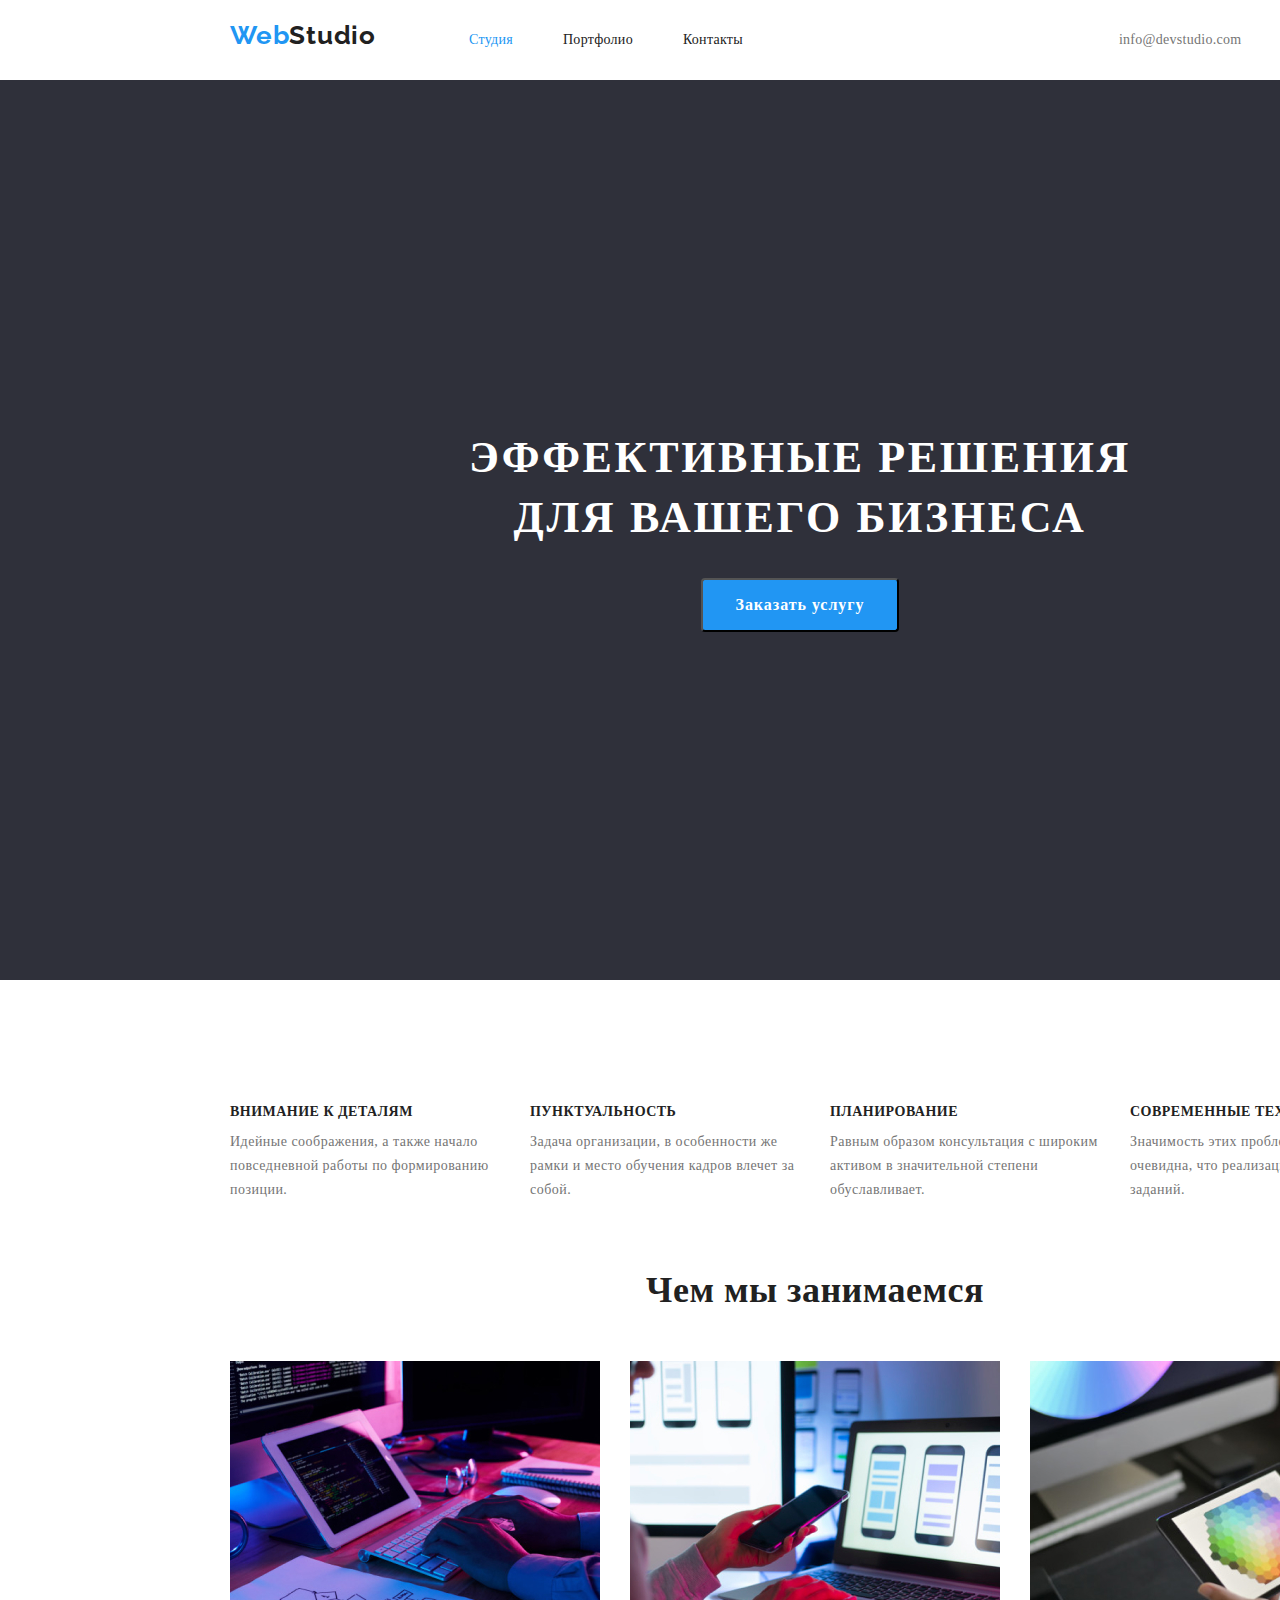
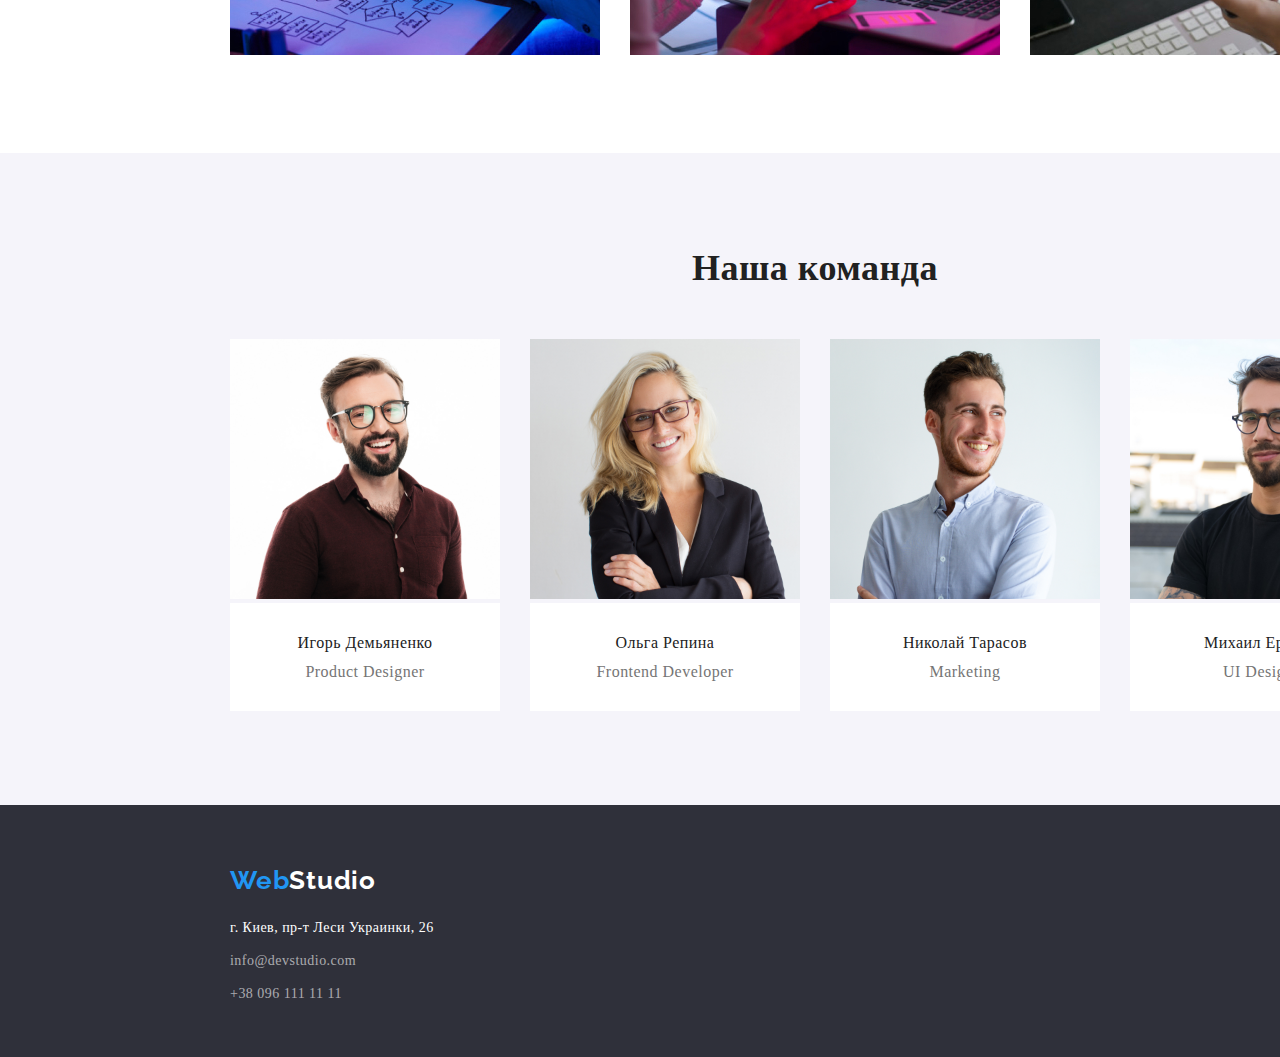
==== commit 3042828d: "fixed" ====
--- a/index.html
+++ b/index.html
@@ -10,24 +10,26 @@
     <link rel="stylesheet" href="./css/style.css">    
 </head>
 <body>
+    <div class="page">
     <!--Хедер-->
-    <header class="page-header">         
-        <nav class="main-nav">
-            <a class="logo" href=""><span class="logo-blue">Web</span><span class="logo-black">Studio</span></a>
-            
-            <ul class="site-nav list">
-                <li class="item"><a href="" class="link current">Студия</a></li>                
-                <li class="item"><a href="./portfolio.html" class="link">Портфолио</a></li>
-                <li class="item"><a href="" class="link">Контакты</a></li>                
-            </ul>
-            
-            <ul class="auth-nav list">
-                <li class="item"><a href="info@devstudio.com"  class="link">info@devstudio.com</a></li>
-                <li class="item"><a href="tel:+380961111111"  class="link">+38 096 111 11 11</a></li>
-             </ul>
-        </nav>
+    <header class="page-header">
+        <div class="container">
+            <nav class="main-nav">
+                <a class="logo" href=""><span class="logo-blue">Web</span><span class="logo-black">Studio</span></a>
+                
+                <ul class="site-nav list">
+                    <li class="item"><a href="" class="link current">Студия</a></li>                
+                    <li class="item"><a href="./portfolio.html" class="link">Портфолио</a></li>
+                    <li class="item"><a href="" class="link">Контакты</a></li>                
+                </ul>
+                
+                <ul class="auth-nav list">
+                    <li class="item"><a href="info@devstudio.com"  class="link">info@devstudio.com</a></li>
+                    <li class="item"><a href="tel:+380961111111"  class="link">+38 096 111 11 11</a></li>
+                 </ul>
+            </nav>
+        </div>             
         
-
     </header>
     <main>
         <!--Секция "Герой"-->
@@ -35,30 +37,34 @@
             <h1 class="hero-title">Эффективные решения <br> для вашего бизнеса</h1>
             <button type="button" class="hero-button"><span>Заказать услугу</span></button>
         </section>
-        <!--Features-->
+        
+                    <!--Features-->
         <section class="section features">
             <!--<h2 class="section-title"></h2>-->
-            <ul class="feature-list">
-                <li class="feature card">
-                    <h3 class="title">внимание к деталям</h3>
-                    <p class="text">Идейные соображения, а также начало повседневной работы по формированию позиции.</p>
-                </li>
-                <li class="feature card">
-                    <h3 class="title">Пунктуальность</h3>
-                    <p class="text">Задача организации, в особенности же рамки и место обучения кадров влечет за собой.</p>
-                 </li>
-                <li class="feature card">
-                    <h3 class="title">Планирование</h3>
-                    <p class="text">Равным образом консультация с широким активом в значительной степени обуславливает.</p>
-                 </li>
-                <li class="feature card">
-                    <h3 class="title">Современные технологии</h3>
-                    <p class="text">Значимость этих проблем настолько очевидна, что реализация плановых заданий.</p>
-                 </li>
-            </ul>
+            <div class="container">                
+                <ul class="feature-list">
+                    <li class="feature card">
+                        <h3 class="title">внимание к деталям</h3>
+                        <p class="text">Идейные соображения, а также начало повседневной работы по формированию позиции.</p>
+                    </li>
+                    <li class="feature card">
+                       <h3 class="title">Пунктуальность</h3>
+                       <p class="text">Задача организации, в особенности же рамки и место обучения кадров влечет за собой.</p>
+                    </li>
+                    <li class="feature card">
+                        <h3 class="title">Планирование</h3>
+                        <p class="text">Равным образом консультация с широким активом в значительной степени обуславливает.</p>
+                    </li>
+                    <li class="feature card">
+                        <h3 class="title">Современные технологии</h3>
+                        <p class="text">Значимость этих проблем настолько очевидна, что реализация плановых заданий.</p>
+                    </li>
+                </ul>
+            </div>
         </section>
         <!--Чем мы занимаемcя-->
         <section class="section progects">
+            <div class="container">                
             <h2 class="section-title">Чем мы занимаемся</h2>
 
             <ul class="progects-pictures">
@@ -72,10 +78,14 @@
                     <img src="images/box3.jpg" alt="box3" width="370">
                 </li>
             </ul>
+            </div>
 
         </section>
+        
         <!--Наша команда-->
         <section  class="section team">
+            <div class="container">
+                
             <h2 class="section-title">Наша команда</h2>
             <ul class="team-cards">
                 <li>
@@ -107,19 +117,23 @@
                     </div>
                 </li>
             </ul>
+            </div>
            
         </section>
     </main>
     <!--Подвал-->
     <footer class="page-footer">
-        <a class="logo" href=""><span class="logo-blue">Web</span><span class="logo-white">Studio</span></a>
-        <address>
-            <ul class="footer">
-                <li><a href="" class="address-link">г. Киев, пр-т Леси Украинки, 26</a></li>                    
-                <li><a href="info@devstudio.com" class="link">info@devstudio.com</a></li>
-                <li><a href="tel:+380961111111" class="link">+38 096 111 11 11</a></li>
-            </ul>
-        </address>
+        <div class="container">
+            <a class="logo" href=""><span class="logo-blue">Web</span><span class="logo-white">Studio</span></a>
+            <address>
+                <ul class="footer">
+                    <li><a href="" class="address-link">г. Киев, пр-т Леси Украинки, 26</a></li>                    
+                    <li><a href="info@devstudio.com" class="link">info@devstudio.com</a></li>
+                    <li><a href="tel:+380961111111" class="link">+38 096 111 11 11</a></li>
+                </ul>
+            </address>        
+        </div>
     </footer>
+</div>
 </body>
 </html>--- a/css/style.css
+++ b/css/style.css
@@ -29,11 +29,16 @@
 
 html {
     box-sizing: border-box;
-    width: 1600px;
+    
     margin:0;
     padding: 0;
     background-color: var(--third-white-color);
 }
+.page {
+    width: 1600px;
+    background-color: var(--primary-white-color);
+}
+
 *,
 *::before,
 *::after {
@@ -64,15 +69,14 @@
 }
 
 body {
-    width: 1600px;
-
-    font-family: 'Roboto', 'Roboto Condensed', 'Merriweather Sans', 'Arial', 'Helvetica', 'Tahoma', sans-serif;
+    margin: 0;
     font-weight: normal;
     letter-spacing: 0.03em;
     color: var(--primary-text-color);
-    background-color: var(--primary-white-color);
-    
-}
+    
+    
+}
+
 
 .page-header {
     display: flexbox;
@@ -114,9 +118,9 @@
 
 .main-nav {
     display: flex;
-    align-items: baseline;    
+    align-items: baseline; /*   
     margin-left: 215px;
-    margin-right: 215px;    
+    margin-right: 215px;   */ 
 }
 
 .site-nav {
@@ -171,6 +175,21 @@
     color: var(--blue-color);
 }
 
+/*Container*/
+.container {
+    
+    justify-content: center;
+    align-items: baseline;
+      
+    margin-left: 215px;
+    margin-right: 215px; 
+    /*
+    outline: 1px solid black;
+    */
+    width: 1200px;
+    padding-left: 15px;
+    padding-right: 15px;
+}
 /* Hero */
 
 .hero-title {
@@ -249,14 +268,16 @@
 }
 
 /* Features */
-.feature-list {
+.container .feature-list {
     display: flex;
     flex-wrap: wrap;
     width: 1600px;
     margin-top: 94px;
     margin-bottom: 94px;
+    /*
     margin-left: 215px;
     margin-right: 215px;
+    */
 }
 
 .features .card {
@@ -387,7 +408,7 @@
 
 section .card {
     padding-top: 30px;
-    padding-bottom: 30px;
+    padding-bottom: 30px;    
     background-color: var(--primary-white-color);
 }
 
@@ -399,7 +420,7 @@
  
 .page-footer .logo {
     display: block;
-    padding-top: 50px;
+    padding-top: 60px;
     padding-bottom: 20px;
 }
 
@@ -414,13 +435,13 @@
     display: block;
     margin-top: 9px;
 }
-
+/*
 .page-footer .logo,
 .page-footer .footer {
     margin-left: 215px;
  
  }
- 
+ */
  
 .footer .address-link {
     color: var(--primary-white-color);
@@ -435,8 +456,7 @@
 
 /* Page-2*/
 .section-portfolio {
-    box-sizing: border-box;
-    display: flex;
+    display: block;
     justify-content: center;
 }
 /*Header*/
@@ -487,7 +507,6 @@
 
 /*Buttons*/
 .site-buttons {
-    box-sizing: border-box;
     display: flex;
     justify-content: center;
     margin-top: 94px;
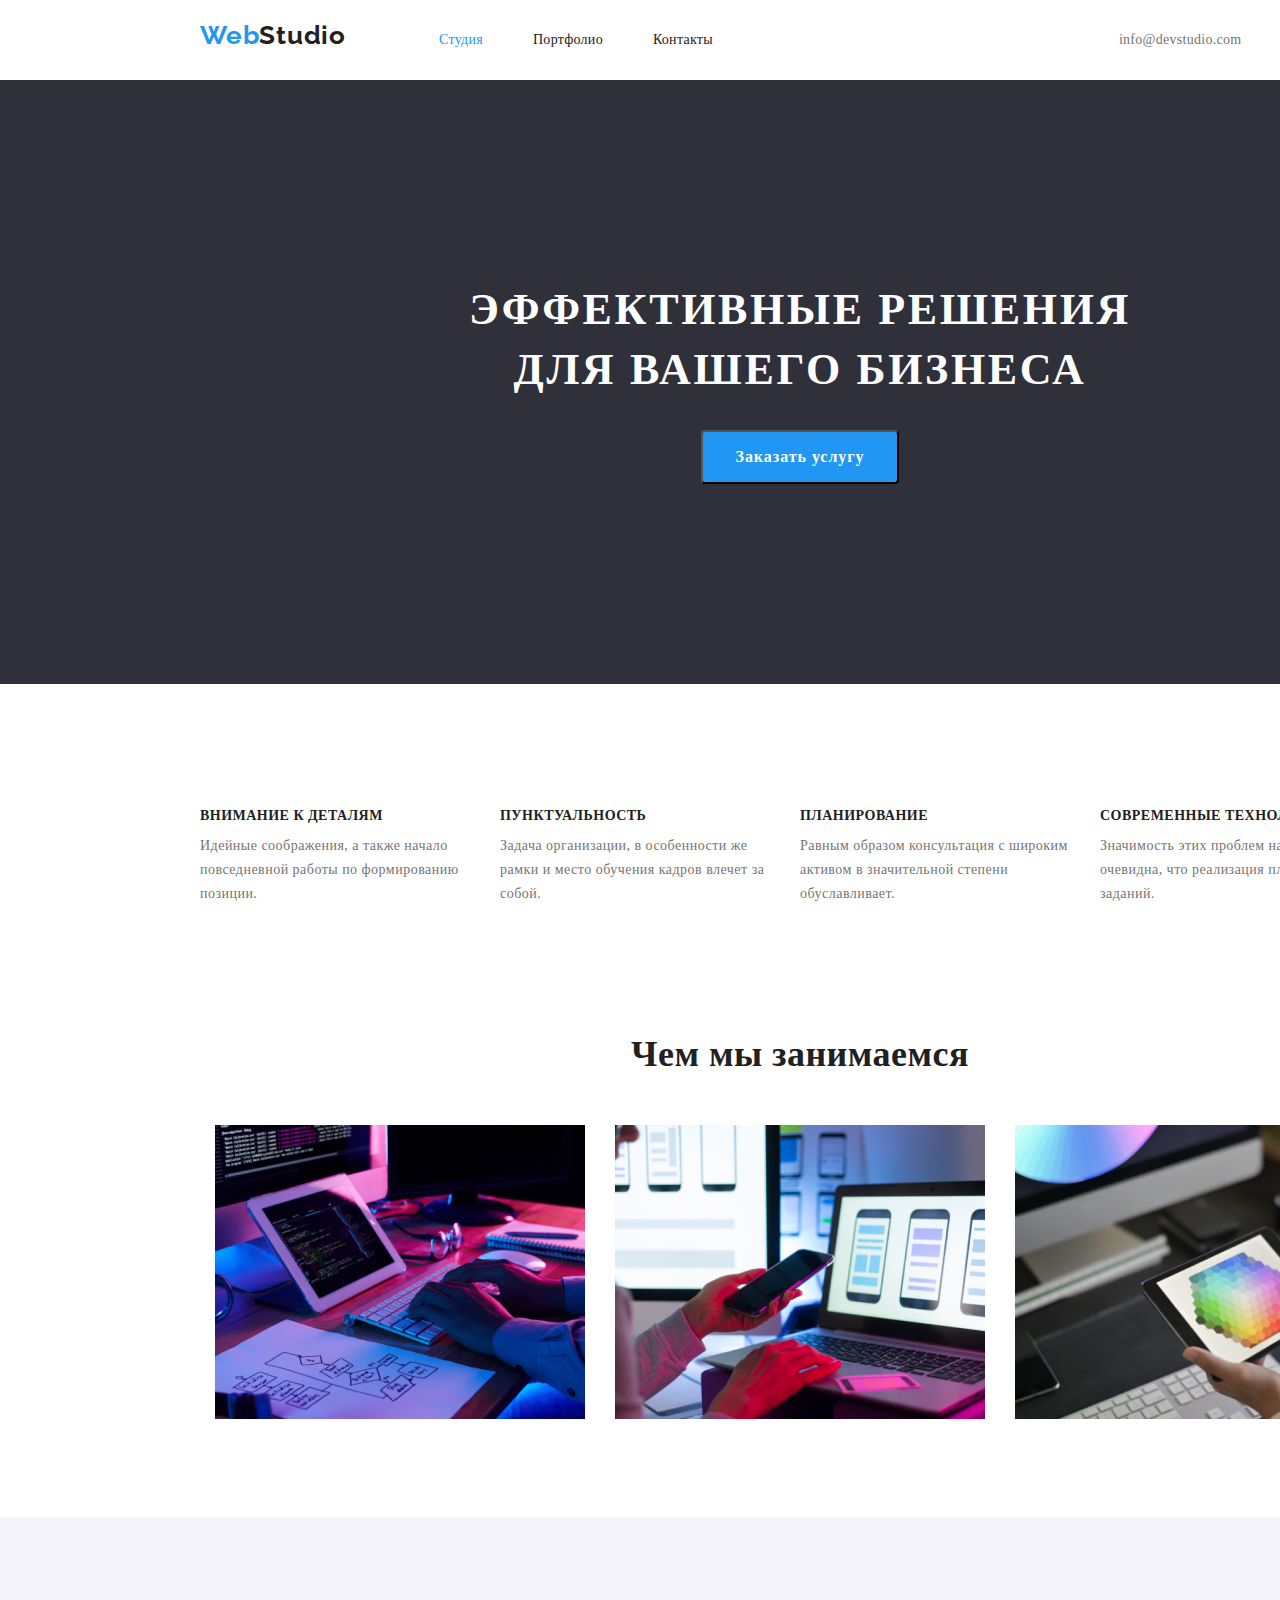
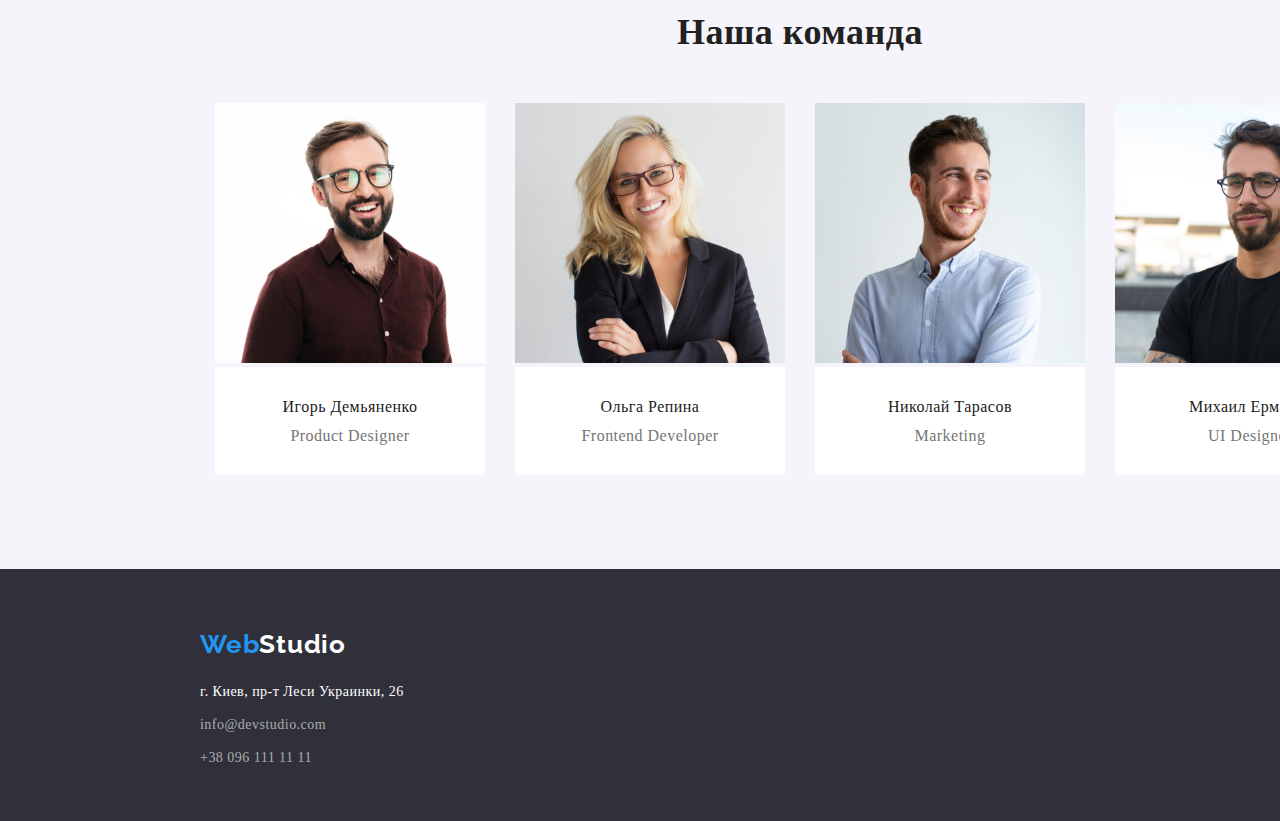
==== commit e9897554: "fixed_2" ====
--- a/index.html
+++ b/index.html
@@ -9,11 +9,10 @@
     <link rel="stylesheet" href="https://cdnjs.cloudflare.com/ajax/libs/modern-normalize/1.0.0/modern-normalize.min.css" integrity="sha512-ISS7cAi1PEhQ8jnbJpJZMd29NlhNj4AWYyLOSp2CE/CsHxTCu+r+t0D2yoJudVrd0/8fTVPUVDzY5Tvli75u/g==" crossorigin="anonymous" />
     <link rel="stylesheet" href="./css/style.css">    
 </head>
-<body>
-    <div class="page">
+<body class="page">    
     <!--Хедер-->
     <header class="page-header">
-        <div class="container">
+        <div class="container nav">
             <nav class="main-nav">
                 <a class="logo" href=""><span class="logo-blue">Web</span><span class="logo-black">Studio</span></a>
                 
@@ -21,13 +20,13 @@
                     <li class="item"><a href="" class="link current">Студия</a></li>                
                     <li class="item"><a href="./portfolio.html" class="link">Портфолио</a></li>
                     <li class="item"><a href="" class="link">Контакты</a></li>                
-                </ul>
-                
-                <ul class="auth-nav list">
-                    <li class="item"><a href="info@devstudio.com"  class="link">info@devstudio.com</a></li>
-                    <li class="item"><a href="tel:+380961111111"  class="link">+38 096 111 11 11</a></li>
-                 </ul>
+                </ul>               
+              
             </nav>
+            <ul class="auth-nav list">
+                <li class="item"><a href="info@devstudio.com"  class="link">info@devstudio.com</a></li>
+                <li class="item"><a href="tel:+380961111111"  class="link">+38 096 111 11 11</a></li>
+             </ul>
         </div>             
         
     </header>
@@ -134,6 +133,5 @@
             </address>        
         </div>
     </footer>
-</div>
 </body>
 </html>--- a/css/style.css
+++ b/css/style.css
@@ -34,16 +34,7 @@
     padding: 0;
     background-color: var(--third-white-color);
 }
-.page {
-    width: 1600px;
-    background-color: var(--primary-white-color);
-}
-
-*,
-*::before,
-*::after {
-    box-sizing: inherit;
-}
+
 
 h1,
 h2,
@@ -77,6 +68,14 @@
     
 }
 
+.page {
+    display:box;
+    justify-content: center;
+    background-color: #FFFFFF;
+    width: 1600px;
+    margin: 0 auto;
+}
+
 
 .page-header {
     display: flexbox;
@@ -112,8 +111,10 @@
 
 /* Site nav */
 
-.page-header {
-    width: 1600px;
+.nav {
+    display: flex;
+    align-items: baseline; 
+   
 }
 
 .main-nav {
@@ -177,12 +178,9 @@
 
 /*Container*/
 .container {
-    
-    justify-content: center;
-    align-items: baseline;
-      
-    margin-left: 215px;
-    margin-right: 215px; 
+
+    margin: 0 auto;
+    
     /*
     outline: 1px solid black;
     */
@@ -194,6 +192,8 @@
 
 .hero-title {
     display: block;
+    padding: 200px auto;
+
     margin-bottom: 30px;
     font-weight: 900;
     font-size: 44px;
@@ -204,15 +204,10 @@
     color: var(--primary-white-color); 
 }
 
-.hero {  
-  
-    display: flex;
-    flex-direction: column;
-    justify-content: center;
-    width: 1600px;
-    height: 900px;
-    
-
+.hero { 
+    display: block;
+    text-align: center;
+    padding: 200px;
     background-color: var(--primary-black-color);
 }
 
@@ -234,10 +229,12 @@
 }*/
 
 .hero-button {
+    /*
     display: box;
     justify-content: center;
     margin-left: auto;
-    margin-right: auto;
+    margin-right: auto;*/
+    
     font-family: inherit;
     font-style: normal;
     text-align: center;     
@@ -261,7 +258,7 @@
     color: var(--blue-color);
     background-color: var(--secondary--white-color);
 
-    display: flexbox;
+    display: box;
     justify-content: center;
     padding: 10px 32px;
     border-radius: 4px;
@@ -270,8 +267,7 @@
 /* Features */
 .container .feature-list {
     display: flex;
-    flex-wrap: wrap;
-    width: 1600px;
+    flex-wrap: wrap;    
     margin-top: 94px;
     margin-bottom: 94px;
     /*
